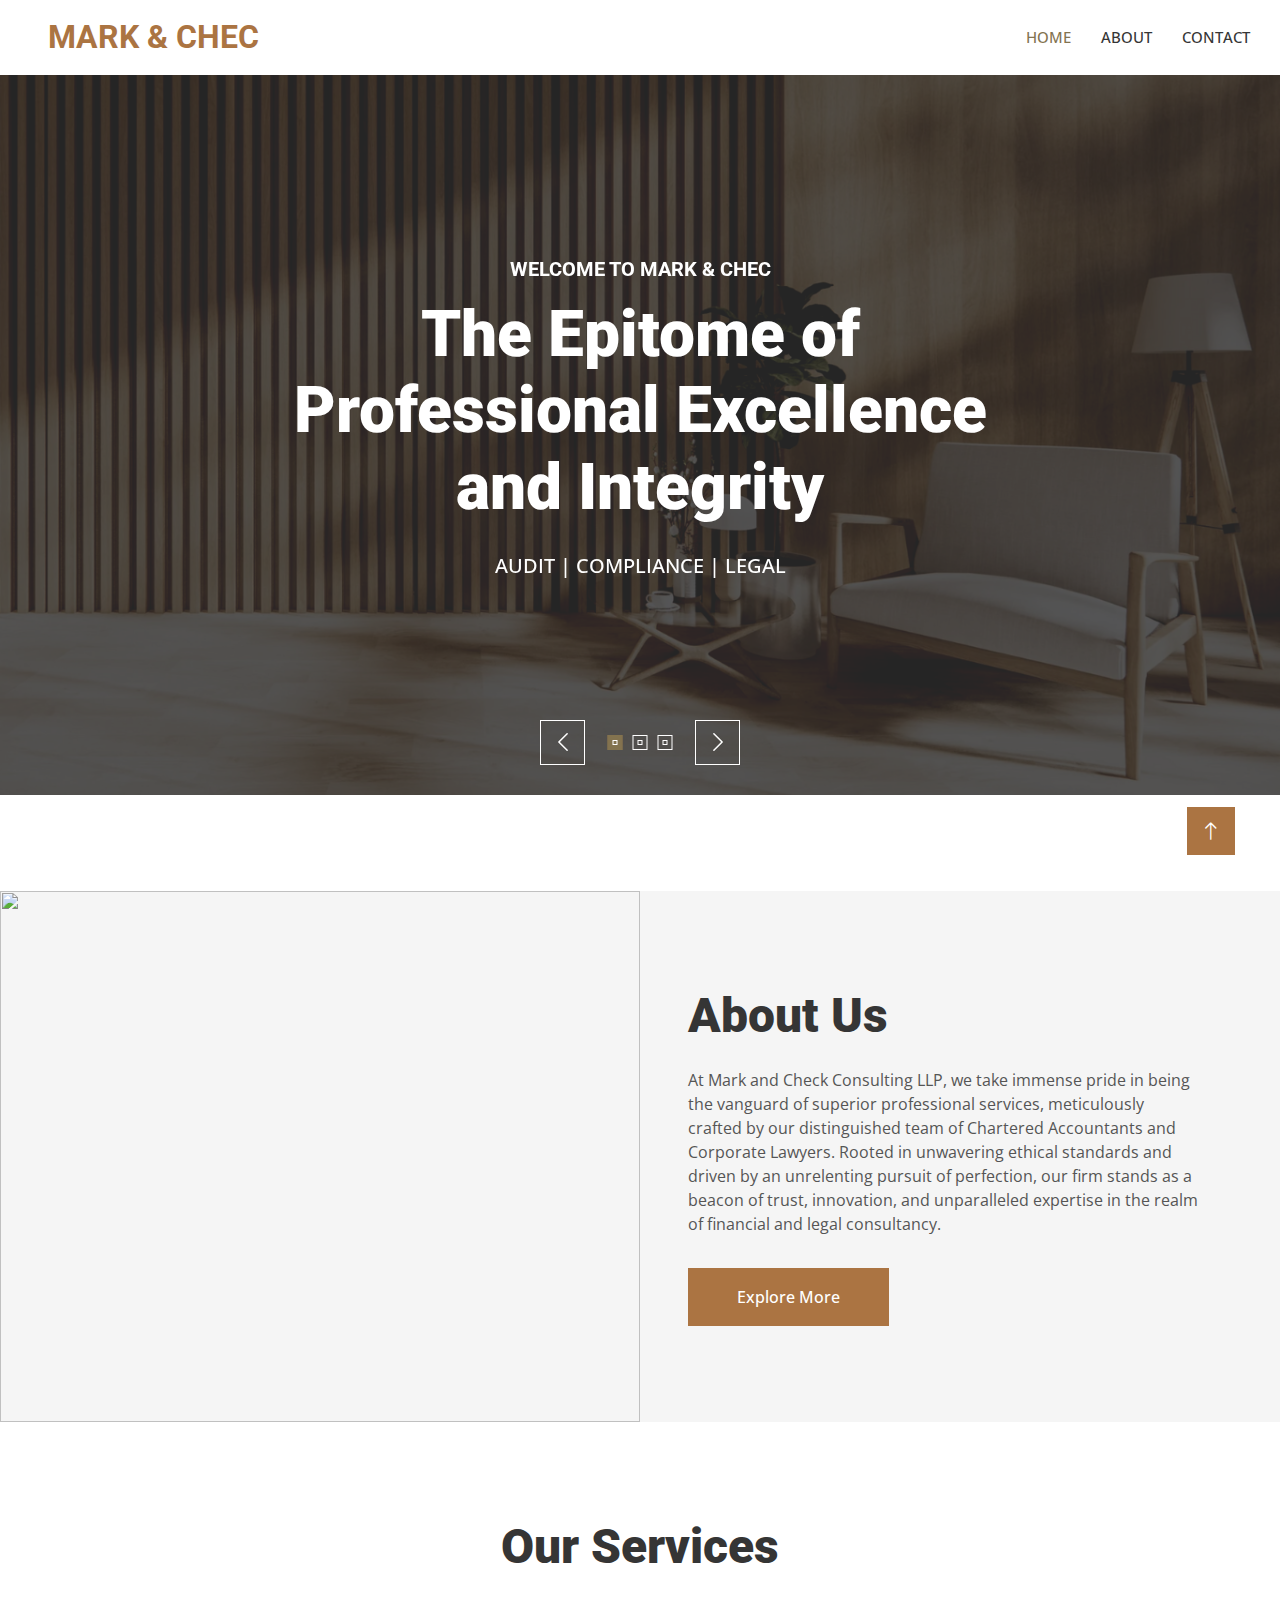
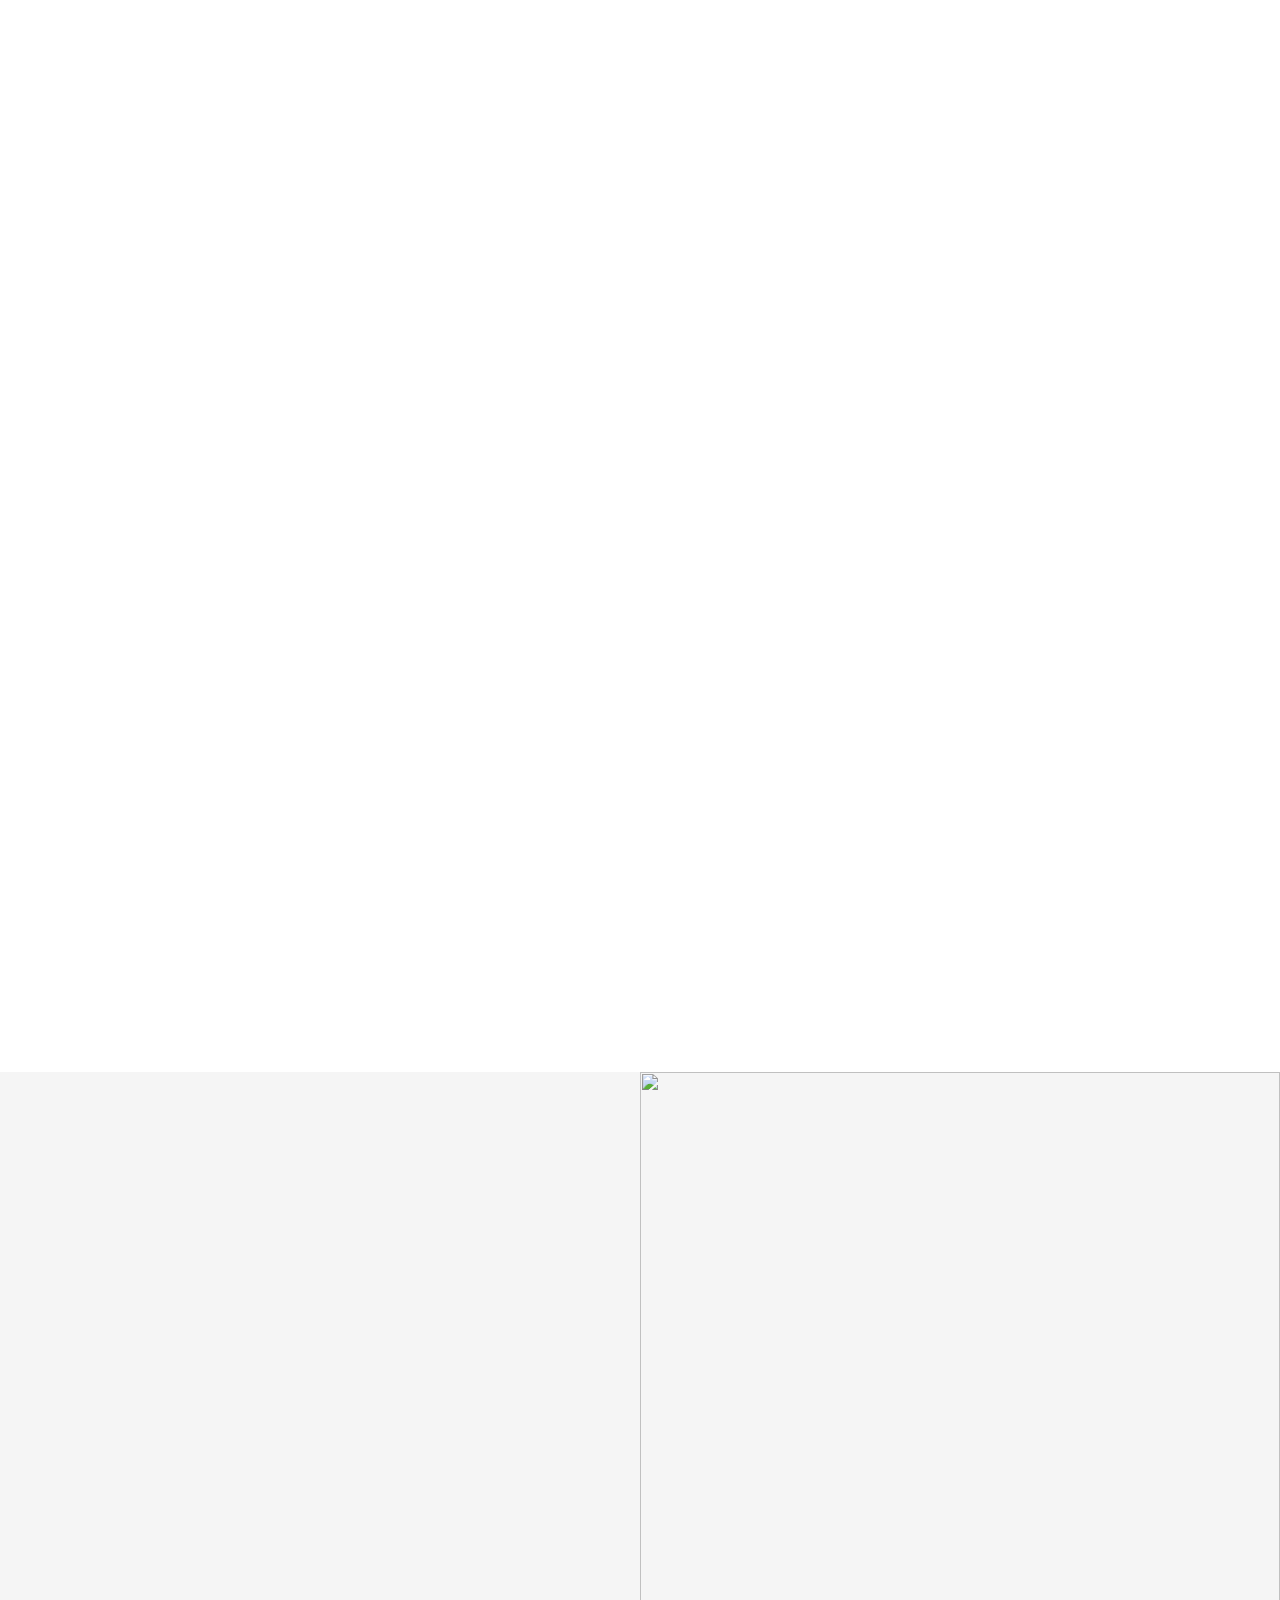
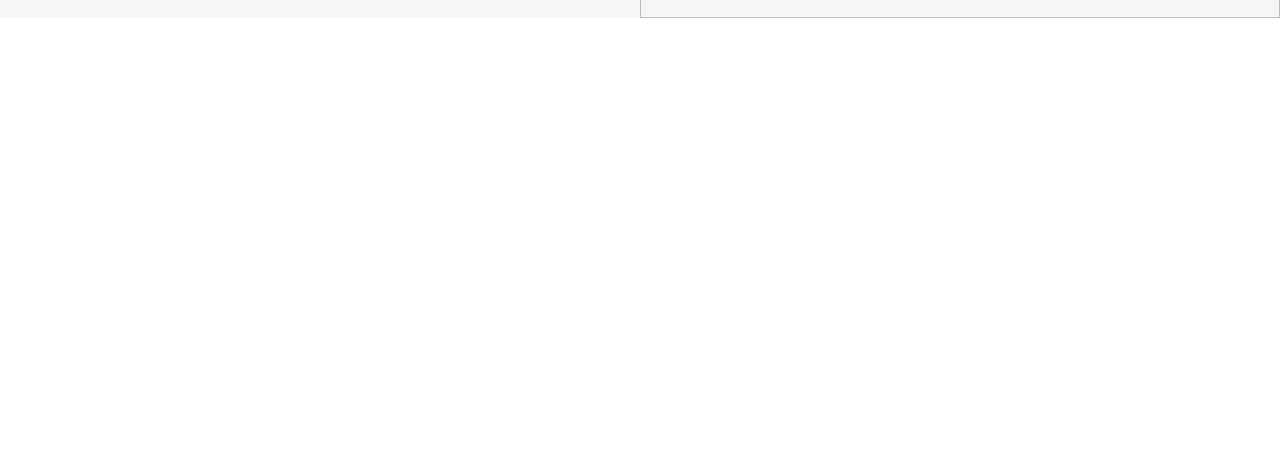
==== index.html @ 830c6907 "first commit" ====
<!DOCTYPE html>
<html lang="en">

<head>
    <meta charset="utf-8">
    <title>MARK & CHEC</title>
    <meta content="width=device-width, initial-scale=1.0" name="viewport">
    <meta content="" name="keywords">
    <meta content="" name="description">

    <!-- Favicon -->
    <link href="img/favicon.ico" rel="icon">

    <!-- Google Web Fonts -->
    <link rel="preconnect" href="https://fonts.googleapis.com">
    <link rel="preconnect" href="https://fonts.gstatic.com" crossorigin>
    <link href="https://fonts.googleapis.com/css2?family=Open+Sans:wght@400;500&family=Roboto:wght@500;700;900&display=swap" rel="stylesheet"> 

    <!-- Icon Font Stylesheet -->
    <link href="https://cdnjs.cloudflare.com/ajax/libs/font-awesome/5.10.0/css/all.min.css" rel="stylesheet">
    <link href="https://cdn.jsdelivr.net/npm/bootstrap-icons@1.4.1/font/bootstrap-icons.css" rel="stylesheet">

    <!-- Libraries Stylesheet -->
    <link href="lib/animate/animate.min.css" rel="stylesheet">
    <link href="lib/owlcarousel/assets/owl.carousel.min.css" rel="stylesheet">
    <link href="lib/lightbox/css/lightbox.min.css" rel="stylesheet">

    <!-- Customized Bootstrap Stylesheet -->
    <link href="css/bootstrap.min.css" rel="stylesheet">

    <!-- Template Stylesheet -->
    <link href="css/style.css" rel="stylesheet">
</head>

<body>
    <!-- Spinner Start -->
    <div id="spinner" class="show bg-white position-fixed translate-middle w-100 vh-100 top-50 start-50 d-flex align-items-center justify-content-center">
        <div class="spinner-grow text-primary" style="width: 3rem; height: 3rem;" role="status">
            <span class="sr-only">Loading...</span>
        </div>
    </div>
    <!-- Spinner End -->


    <!-- Topbar Start -->
    <!-- <div class="container-fluid bg-light p-0">
        <div class="row gx-0 d-none d-lg-flex">
            <div class="col-lg-7 px-5 text-start">
                <div class="h-100 d-inline-flex align-items-center py-3 me-4">
                    <small class="fa fa-map-marker-alt text-primary me-2"></small>
                    <small>123 Street, New York, USA</small>
                </div>
                <div class="h-100 d-inline-flex align-items-center py-3">
                    <small class="far fa-clock text-primary me-2"></small>
                    <small>Mon - Fri : 09.00 AM - 09.00 PM</small>
                </div>
            </div>
            <div class="col-lg-5 px-5 text-end">
                <div class="h-100 d-inline-flex align-items-center py-3 me-4">
                    <small class="fa fa-phone-alt text-primary me-2"></small>
                    <small>+012 345 6789</small>
                </div>
                <div class="h-100 d-inline-flex align-items-center">
                    <a class="btn btn-sm-square bg-white text-primary me-1" href=""><i class="fab fa-facebook-f"></i></a>
                    <a class="btn btn-sm-square bg-white text-primary me-1" href=""><i class="fab fa-twitter"></i></a>
                    <a class="btn btn-sm-square bg-white text-primary me-1" href=""><i class="fab fa-linkedin-in"></i></a>
                    <a class="btn btn-sm-square bg-white text-primary me-0" href=""><i class="fab fa-instagram"></i></a>
                </div>
            </div>
        </div>
    </div> -->
    <!-- Topbar End -->


    <!-- Navbar Start -->
    <nav class="navbar navbar-expand-lg bg-white navbar-light sticky-top p-0">
        <a href="index.html" class="navbar-brand d-flex align-items-center px-4 px-lg-5">
            <h2 class="m-0 text-primary">MARK & CHEC</h2>
        </a>
        <button type="button" class="navbar-toggler me-4" data-bs-toggle="collapse" data-bs-target="#navbarCollapse">
            <span class="navbar-toggler-icon"></span>
        </button>
        <div class="collapse navbar-collapse" id="navbarCollapse">
            <div class="navbar-nav ms-auto p-4 p-lg-0">
                <a href="index.html" class="nav-item nav-link active">Home</a>
                <a href="#about" class="nav-item nav-link">About</a>
                <!-- <a href="service.html" class="nav-item nav-link">Service</a> -->
                <!-- <a href="project.html" class="nav-item nav-link">Project</a> -->
                <!-- <div class="nav-item dropdown">
                    <a href="#" class="nav-link dropdown-toggle" data-bs-toggle="dropdown">Services</a>
                    <div class="dropdown-menu fade-up m-0">
                        <a href="feature.html" class="dropdown-item">Business Strategy Consulting </a>
                        <a href="quote.html" class="dropdown-item">Company Registration and Formation</a>
                        <a href="team.html" class="dropdown-item">Our Team</a>
                        <a href="testimonial.html" class="dropdown-item">Testimonial</a>
                        <a href="404.html" class="dropdown-item">404 Page</a>
                    </div>
                </div> -->
                <a href="#contact" class="nav-item nav-link">Contact</a>
            </div>
            <!-- <a href="" class="btn btn-primary py-4 px-lg-5 d-none d-lg-block">Get A Quote<i class="fa fa-arrow-right ms-3"></i></a> -->
        </div>
    </nav>
    <!-- Navbar End -->


    <!-- Carousel Start -->
    <div class="container-fluid p-0 pb-5">
        <div class="owl-carousel header-carousel position-relative">
            <div class="owl-carousel-item position-relative">
                <img class="img-fluid" src="img/carousel-1.jpg" alt="">
                <div class="position-absolute top-0 start-0 w-100 h-100 d-flex align-items-center" style="background: rgba(53, 53, 53, .7);">
                    <div class="container">
                        <div class="row justify-content-center">
                            <div class="col-12 col-lg-8 text-center">
                                <h5 class="text-white text-uppercase mb-3 animated slideInDown">Welcome To MARK & CHEC</h5>
                                <h1 class="display-3 text-white animated slideInDown mb-4">The Epitome of Professional Excellence and Integrity</h1>
                                <p class="fs-5 fw-medium text-white mb-4 pb-2">AUDIT | COMPLIANCE | LEGAL</p>
                                <!-- <a href="" class="btn btn-primary py-md-3 px-md-5 me-3 animated slideInLeft">Read More</a> -->
                                <!-- <a href="" class="btn btn-light py-md-3 px-md-5 animated slideInRight">Free Quote</a> -->
                            </div>
                        </div>
                    </div>
                </div>
            </div>
            <div class="owl-carousel-item position-relative">
                <img class="img-fluid" src="img/carousel-2.jpg" alt="">
                <div class="position-absolute top-0 start-0 w-100 h-100 d-flex align-items-center" style="background: rgba(53, 53, 53, .7);">
                    <div class="container">
                        <div class="row justify-content-center">
                            <div class="col-12 col-lg-8 text-center">
                                <h5 class="text-white text-uppercase mb-3 animated slideInDown">Welcome To MARK & CHEC</h5>
                                <h1 class="display-3 text-white animated slideInDown mb-4">Crafting the Blueprint for Your Business Success!</h1>
                                <p class="fs-5 fw-medium text-white mb-4 pb-2">AUDIT | COMPLIANCE | LEGAL</p>
                                <!-- <a href="" class="btn btn-primary py-md-3 px-md-5 me-3 animated slideInLeft">Read More</a> -->
                                <!-- <a href="" class="btn btn-light py-md-3 px-md-5 animated slideInRight">Free Quote</a> -->
                            </div>
                        </div>
                    </div>
                </div>
            </div>
            <div class="owl-carousel-item position-relative">
                <img class="img-fluid" src="img/carousel-3.jpg" alt="">
                <div class="position-absolute top-0 start-0 w-100 h-100 d-flex align-items-center" style="background: rgba(53, 53, 53, .7);">
                    <div class="container">
                        <div class="row justify-content-center">
                            <div class="col-12 col-lg-8 text-center">
                                <h5 class="text-white text-uppercase mb-3 animated slideInDown">Welcome To MARK & CHEC</h5>
                                <h1 class="display-3 text-white animated slideInDown mb-4">Reshaping Corporations for a Resilient Future</h1>
                                <p class="fs-5 fw-medium text-white mb-4 pb-2">AUDIT | COMPLIANCE | LEGAL</p>
                                <!-- <a href="" class="btn btn-primary py-md-3 px-md-5 me-3 animated slideInLeft">Read More</a> -->
                                <!-- <a href="" class="btn btn-light py-md-3 px-md-5 animated slideInRight">Free Quote</a> -->
                            </div>
                        </div>
                    </div>
                </div>
            </div>
        </div>
    </div>
    <!-- Carousel End -->


    <!-- Feature Start -->
    <!-- <div class="container-xxl py-5">
        <div class="container">
            <div class="row g-5">
                <div class="col-md-6 col-lg-3 wow fadeIn" data-wow-delay="0.1s">
                    <div class="d-flex align-items-center justify-content-between mb-2">
                        <div class="d-flex align-items-center justify-content-center bg-light" style="width: 60px; height: 60px;">
                            <i class="fa fa-user-check fa-2x text-primary"></i>
                        </div>
                        <h1 class="display-1 text-light mb-0">01</h1>
                    </div>
                    <h5>Creative Designers</h5>
                </div>
                <div class="col-md-6 col-lg-3 wow fadeIn" data-wow-delay="0.3s">
                    <div class="d-flex align-items-center justify-content-between mb-2">
                        <div class="d-flex align-items-center justify-content-center bg-light" style="width: 60px; height: 60px;">
                            <i class="fa fa-check fa-2x text-primary"></i>
                        </div>
                        <h1 class="display-1 text-light mb-0">02</h1>
                    </div>
                    <h5>Quality Products</h5>
                </div>
                <div class="col-md-6 col-lg-3 wow fadeIn" data-wow-delay="0.5s">
                    <div class="d-flex align-items-center justify-content-between mb-2">
                        <div class="d-flex align-items-center justify-content-center bg-light" style="width: 60px; height: 60px;">
                            <i class="fa fa-drafting-compass fa-2x text-primary"></i>
                        </div>
                        <h1 class="display-1 text-light mb-0">03</h1>
                    </div>
                    <h5>Free Consultation</h5>
                </div>
                <div class="col-md-6 col-lg-3 wow fadeIn" data-wow-delay="0.7s">
                    <div class="d-flex align-items-center justify-content-between mb-2">
                        <div class="d-flex align-items-center justify-content-center bg-light" style="width: 60px; height: 60px;">
                            <i class="fa fa-headphones fa-2x text-primary"></i>
                        </div>
                        <h1 class="display-1 text-light mb-0">04</h1>
                    </div>
                    <h5>Customer Support</h5>
                </div>
            </div>
        </div>
    </div> -->
    <!-- Feature Start -->



    <!-- About Start -->
    <div class="container-fluid bg-light overflow-hidden my-5 px-lg-0" id="about">
        <div class="container about px-lg-0" >
            <div class="row g-0 mx-lg-0">
                <div class="col-lg-6 ps-lg-0" style="min-height: 400px;">
                    <div class="position-relative h-100">
                        <img class="position-absolute img-fluid w-100 h-100" src="img/about.jpg" style="object-fit: cover;" alt="">
                    </div>
                </div>
                <!-- <div class="col-lg-6 about-text py-5 wow fadeIn" data-wow-delay="0.5s">
                    <div class="p-lg-5 pe-lg-0">
                        <div class="section-title text-start">
                            <h1 class="display-5 mb-4">About Us</h1>
                        </div>
                        <p class="mb-4 pb-2"> 

                            At Mark and Check Consulting LLP, we take immense pride in being the vanguard of superior professional services, meticulously crafted by our distinguished team of Chartered Accountants and Corporate Lawyers. Rooted in unwavering ethical standards and driven by an unrelenting pursuit of perfection, our firm stands as a beacon of trust, innovation, and unparalleled expertise in the realm of financial and legal consultancy.  
                            
                            Our reputation is built upon the pillars of diligence, precision, and an acute understanding of the intricate and evolving needs of our esteemed clientele. At Mark and Check, we seamlessly marry time-honored principles with cutting-edge innovation, ensuring that each client benefits from bespoke solutions, meticulously designed to foster growth and success.  
                            
                            The strength of our firm lies in the collective brilliance of our elite professionals – seasoned Chartered Accountants and astute Corporate Lawyers – whose vast reservoirs of knowledge and refined skillsets empower us to transcend ordinary service delivery. This synergy of experience and specialization enables us to furnish comprehensive, forward-thinking solutions across diverse industries and sectors.  
                            
                            Our unwavering commitment to excellence is reflected in our steadfast focus on client satisfaction, ensuring that every interaction is underpinned by reliability, efficiency, and a strategic approach to problem-solving. At Mark and Check, we do not merely address challenges – we anticipate them, crafting proactive solutions that position our clients at the forefront of their respective fields.  
                            
                            Entrust your enterprise to Mark and Check Consulting LLP – where integrity converges with expertise, and where your business is destined not just to succeed, but to flourish in the dynamic and competitive landscape of today’s global economy.</p>
                        <div class="row g-4 mb-4 pb-2">
                            <div class="col-sm-6 wow fadeIn" data-wow-delay="0.1s">
                                <div class="d-flex align-items-center">
                                    <div class="d-flex flex-shrink-0 align-items-center justify-content-center bg-white" style="width: 60px; height: 60px;">
                                        <i class="fa fa-users fa-2x text-primary"></i>
                                    </div>
                                    <div class="ms-3">
                                        <h2 class="text-primary mb-1" data-toggle="counter-up">1234</h2>
                                        <p class="fw-medium mb-0">Happy Clients</p>
                                    </div>
                                </div>
                            </div>
                            <div class="col-sm-6 wow fadeIn" data-wow-delay="0.3s">
                                <div class="d-flex align-items-center">
                                    <div class="d-flex flex-shrink-0 align-items-center justify-content-center bg-white" style="width: 60px; height: 60px;">
                                        <i class="fa fa-check fa-2x text-primary"></i>
                                    </div>
                                    <div class="ms-3">
                                        <h2 class="text-primary mb-1" data-toggle="counter-up">1234</h2>
                                        <p class="fw-medium mb-0">Projects Done</p>
                                    </div>
                                </div>
                            </div>
                        </div>
                        <a href="" class="btn btn-primary py-3 px-5">Explore More</a>
                    </div>
                </div> -->
                <div class="col-lg-6 about-text py-5 wow fadeIn" data-wow-delay="0.5s">
                    <div class="p-lg-5 pe-lg-0">
                        <div class="section-title text-start">
                            <h1 class="display-5 mb-4">About Us</h1>
                        </div>
                        <p class="mb-4 pb-2" id="intro-text"> 
                            At Mark and Check Consulting LLP, we take immense pride in being the vanguard of superior professional services, meticulously crafted by our distinguished team of Chartered Accountants and Corporate Lawyers. Rooted in unwavering ethical standards and driven by an unrelenting pursuit of perfection, our firm stands as a beacon of trust, innovation, and unparalleled expertise in the realm of financial and legal consultancy.  
                        </p>
                        
                        <!-- Hidden Additional Content -->
                        <div id="full-text" style="display:none;">
                            <p class="mb-4 pb-2"> 
                                Our reputation is built upon the pillars of diligence, precision, and an acute understanding of the intricate and evolving needs of our esteemed clientele. At Mark and Check, we seamlessly marry time-honored principles with cutting-edge innovation, ensuring that each client benefits from bespoke solutions, meticulously designed to foster growth and success.  
                            </p>
                            <p class="mb-4 pb-2"> 
                                The strength of our firm lies in the collective brilliance of our elite professionals – seasoned Chartered Accountants and astute Corporate Lawyers – whose vast reservoirs of knowledge and refined skillsets empower us to transcend ordinary service delivery. This synergy of experience and specialization enables us to furnish comprehensive, forward-thinking solutions across diverse industries and sectors.  
                            </p>
                            <p class="mb-4 pb-2"> 
                                Our unwavering commitment to excellence is reflected in our steadfast focus on client satisfaction, ensuring that every interaction is underpinned by reliability, efficiency, and a strategic approach to problem-solving. At Mark and Check, we do not merely address challenges – we anticipate them, crafting proactive solutions that position our clients at the forefront of their respective fields.  
                            </p>
                            <p class="mb-4 pb-2" id="lastparaabout"> 
                                Entrust your enterprise to Mark and Check Consulting LLP – where integrity converges with expertise, and where your business is destined not just to succeed, but to flourish in the dynamic and competitive landscape of today’s global economy.
                            </p>
                        </div>
                        
                        <!-- Explore More Button -->
                        <a href="javascript:void(0);" onclick="toggleText()" class="btn btn-primary py-3 px-5">Explore More</a>
                    </div>
                </div>
                
            </div>
        </div>
    </div>
    <!-- About End -->

    <!-- Service Start -->
    <div class="container-xxl py-5" >
        <div class="container">
            <div class="section-title text-center">
                <h1 class="display-5 mb-5">Our Services</h1>
            </div>
            <div class="row g-4">
                <div class="col-md-6 col-lg-4 wow fadeInUp" data-wow-delay="0.1s">
                    <div class="service-item">
                        <div class="overflow-hidden">
                            <img class="img-fluid" src="img/service-1.jpg" alt="">
                        </div>
                        <div class="p-4 text-center border border-5 border-light border-top-0">
                            <h4 class="mb-3">Business Strategy & Planning</h4>
                             <p>We help shape your business growth with strategy consulting, risk management, corporate restructuring, and funding preparation.</p>
                            <a class="fw-medium" href="">Read More<i class="fa fa-arrow-right ms-2"></i></a>
                        </div>
                    </div>
                </div>
                <div class="col-md-6 col-lg-4 wow fadeInUp" data-wow-delay="0.3s">
                    <div class="service-item">
                        <div class="overflow-hidden">
                            <img class="img-fluid" src="img/service-2.jpg" alt="">
                        </div>
                        <div class="p-4 text-center border border-5 border-light border-top-0">
                            <h4 class="mb-3">Company Formation & Registration</h4>
                            <p>We guide you through company formation, tax registrations (GST, PAN, TAN), and obtaining necessary licenses and permits.</p>
                            <a class="fw-medium" href="">Read More<i class="fa fa-arrow-right ms-2"></i></a>
                        </div>
                    </div>
                </div>
                <div class="col-md-6 col-lg-4 wow fadeInUp" data-wow-delay="0.5s">
                    <div class="service-item">
                        <div class="overflow-hidden">
                            <img class="img-fluid" src="img/service-3.jpg" alt="">
                        </div>
                        <div class="p-4 text-center border border-5 border-light border-top-0">
                            <h4 class="mb-3">Corporate Compliance & Legal Services</h4>
                             <p>We ensure your business stays compliant with legal documentation, annual filings, secretarial services, and company dissolution.</p>
                            <a class="fw-medium" href="">Read More<i class="fa fa-arrow-right ms-2"></i></a>
                        </div>
                    </div>
                </div>
                <div class="col-md-6 col-lg-4 wow fadeInUp" data-wow-delay="0.1s">
                    <div class="service-item">
                        <div class="overflow-hidden">
                            <img class="img-fluid" src="img/service-4.png" alt="">
                        </div>
                        <div class="p-4 text-center border border-5 border-light border-top-0">
                            <h4 class="mb-3">Financial Management & Advisory</h4>
                             <p>Our services include accounting, bookkeeping, payroll management, and financial planning.</p>
                            <a class="fw-medium" href="">Read More<i class="fa fa-arrow-right ms-2"></i></a>
                        </div>
                    </div>
                </div>
                <div class="col-md-6 col-lg-4 wow fadeInUp" data-wow-delay="0.3s">
                    <div class="service-item">
                        <div class="overflow-hidden">
                            <img class="img-fluid" src="img/service-5.jpg" alt="">
                        </div>
                        <div class="p-4 text-center border border-5 border-light border-top-0">
                            <h4 class="mb-3">Tax & Financial Services</h4>
                            <p>We handle tax registrations, payroll management, and financial planning to optimize your business’s financial operations.</p>
                            <a class="fw-medium" href="">Read More<i class="fa fa-arrow-right ms-2"></i></a>
                        </div>
                    </div>
                </div>
                <div class="col-md-6 col-lg-4 wow fadeInUp" data-wow-delay="0.5s">
                    <div class="service-item">
                        <div class="overflow-hidden">
                            <img class="img-fluid" src="img/service-6.jpg" alt="">
                        </div>
                        <div class="p-4 text-center border border-5 border-light border-top-0">
                            <h4 class="mb-3">Business Support Services</h4>
                             <p>We assist with bank account openings, Import/Export Code (IEC) registration, and other essential business support needs.</p>
                            <a class="fw-medium" href="">Read More<i class="fa fa-arrow-right ms-2"></i></a>
                        </div>
                    </div>
                </div>
            </div>
        </div>
    </div>
    <!-- Service End -->


    <!-- Feature Start -->
    <div class="container-fluid bg-light overflow-hidden my-5 px-lg-0">
        <div class="container feature px-lg-0">
            <div class="row g-0 mx-lg-0">
                <div class="col-lg-6 feature-text py-5 wow fadeIn" data-wow-delay="0.5s">
                    <div class="p-lg-5 ps-lg-0">
                        <div class="section-title text-start">
                            <h1 class="display-5 mb-4">Why Choose Us</h1>
                        </div>
                        <p class="mb-4 pb-2">Choose Mark and Check Consulting for expert, customized solutions in business strategy, legal compliance, and financial management. Our experienced team ensures integrity, innovation, and client satisfaction in every service we provide.</p>
                        <div class="row g-4">
                            <div class="col-6">
                                <div class="d-flex align-items-center">
                                    <div class="d-flex flex-shrink-0 align-items-center justify-content-center bg-white" style="width: 60px; height: 60px;">
                                        <i class="fa fa-check fa-2x text-primary"></i>
                                    </div>
                                    <div class="ms-4">
                                        <p class="mb-2">Quality</p>
                                        <h5 class="mb-0">Services</h5>
                                    </div>
                                </div>
                            </div>
                            <div class="col-6">
                                <div class="d-flex align-items-center">
                                    <div class="d-flex flex-shrink-0 align-items-center justify-content-center bg-white" style="width: 60px; height: 60px;">
                                        <i class="fa fa-user-check fa-2x text-primary"></i>
                                    </div>
                                    <div class="ms-4">
                                        <p class="mb-2">Expert</p>
                                        <h5 class="mb-0">Professionals</h5>
                                    </div>
                                </div>
                            </div>
                            <div class="col-6">
                                <div class="d-flex align-items-center">
                                    <div class="d-flex flex-shrink-0 align-items-center justify-content-center bg-white" style="width: 60px; height: 60px;">
                                        <i class="fa fa-drafting-compass fa-2x text-primary"></i>
                                    </div>
                                    <div class="ms-4">
                                        <p class="mb-2">Tailored</p>
                                        <h5 class="mb-0">Solutions</h5>
                                    </div>
                                </div>
                            </div>
                            <div class="col-6">
                                <div class="d-flex align-items-center">
                                    <div class="d-flex flex-shrink-0 align-items-center justify-content-center bg-white" style="width: 60px; height: 60px;">
                                        <i class="fa fa-headphones fa-2x text-primary"></i>
                                    </div>
                                    <div class="ms-4">
                                        <p class="mb-2">Customer</p>
                                        <h5 class="mb-0">Support</h5>
                                    </div>
                                </div>
                            </div>
                        </div>
                    </div>
                </div>
                <div class="col-lg-6 pe-lg-0" style="min-height: 400px;">
                    <div class="position-relative h-100">
                        <img class="position-absolute img-fluid w-100 h-100" src="img/feature.jpg" style="object-fit: cover;" alt="">
                    </div>
                </div>
            </div>
        </div>
    </div>
    <!-- Feature End -->


    <!-- Projects Start -->
    <!-- <div class="container-xxl py-5">
        <div class="container">
            <div class="section-title text-center">
                <h1 class="display-5 mb-5">Our Projects</h1>
            </div>
            <div class="row mt-n2 wow fadeInUp" data-wow-delay="0.3s">
                <div class="col-12 text-center">
                    <ul class="list-inline mb-5" id="portfolio-flters">
                        <li class="mx-2 active" data-filter="*">All</li>
                        <li class="mx-2" data-filter=".first">General Carpentry</li>
                        <li class="mx-2" data-filter=".second">Custom Carpentry</li>
                    </ul>
                </div>
            </div>
            <div class="row g-4 portfolio-container">
                <div class="col-lg-4 col-md-6 portfolio-item first wow fadeInUp" data-wow-delay="0.1s">
                    <div class="rounded overflow-hidden">
                        <div class="position-relative overflow-hidden">
                            <img class="img-fluid w-100" src="img/portfolio-1.jpg" alt="">
                            <div class="portfolio-overlay">
                                <a class="btn btn-square btn-outline-light mx-1" href="img/portfolio-1.jpg" data-lightbox="portfolio"><i class="fa fa-eye"></i></a>
                                <a class="btn btn-square btn-outline-light mx-1" href=""><i class="fa fa-link"></i></a>
                            </div>
                        </div>
                        <div class="border border-5 border-light border-top-0 p-4">
                            <p class="text-primary fw-medium mb-2">General Carpentry</p>
                            <h5 class="lh-base mb-0">Wooden Furniture Manufacturing And Remodeling</a>
                        </div>
                    </div>
                </div>
                <div class="col-lg-4 col-md-6 portfolio-item second wow fadeInUp" data-wow-delay="0.3s">
                    <div class="rounded overflow-hidden">
                        <div class="position-relative overflow-hidden">
                            <img class="img-fluid w-100" src="img/portfolio-2.jpg" alt="">
                            <div class="portfolio-overlay">
                                <a class="btn btn-square btn-outline-light mx-1" href="img/portfolio-2.jpg" data-lightbox="portfolio"><i class="fa fa-eye"></i></a>
                                <a class="btn btn-square btn-outline-light mx-1" href=""><i class="fa fa-link"></i></a>
                            </div>
                        </div>
                        <div class="border border-5 border-light border-top-0 p-4">
                            <p class="text-primary fw-medium mb-2">Custom Carpentry</p>
                            <h5 class="lh-base mb-0">Wooden Furniture Manufacturing And Remodeling</a>
                        </div>
                    </div>
                </div>
                <div class="col-lg-4 col-md-6 portfolio-item first wow fadeInUp" data-wow-delay="0.5s">
                    <div class="rounded overflow-hidden">
                        <div class="position-relative overflow-hidden">
                            <img class="img-fluid w-100" src="img/portfolio-3.jpg" alt="">
                            <div class="portfolio-overlay">
                                <a class="btn btn-square btn-outline-light mx-1" href="img/portfolio-3.jpg" data-lightbox="portfolio"><i class="fa fa-eye"></i></a>
                                <a class="btn btn-square btn-outline-light mx-1" href=""><i class="fa fa-link"></i></a>
                            </div>
                        </div>
                        <div class="border border-5 border-light border-top-0 p-4">
                            <p class="text-primary fw-medium mb-2">General Carpentry</p>
                            <h5 class="lh-base mb-0">Wooden Furniture Manufacturing And Remodeling</a>
                        </div>
                    </div>
                </div>
                <div class="col-lg-4 col-md-6 portfolio-item second wow fadeInUp" data-wow-delay="0.1s">
                    <div class="rounded overflow-hidden">
                        <div class="position-relative overflow-hidden">
                            <img class="img-fluid w-100" src="img/portfolio-4.jpg" alt="">
                            <div class="portfolio-overlay">
                                <a class="btn btn-square btn-outline-light mx-1" href="img/portfolio-4.jpg" data-lightbox="portfolio"><i class="fa fa-eye"></i></a>
                                <a class="btn btn-square btn-outline-light mx-1" href=""><i class="fa fa-link"></i></a>
                            </div>
                        </div>
                        <div class="border border-5 border-light border-top-0 p-4">
                            <p class="text-primary fw-medium mb-2">Custom Carpentry</p>
                            <h5 class="lh-base mb-0">Wooden Furniture Manufacturing And Remodeling</a>
                        </div>
                    </div>
                </div>
                <div class="col-lg-4 col-md-6 portfolio-item first wow fadeInUp" data-wow-delay="0.3s">
                    <div class="rounded overflow-hidden">
                        <div class="position-relative overflow-hidden">
                            <img class="img-fluid w-100" src="img/portfolio-5.jpg" alt="">
                            <div class="portfolio-overlay">
                                <a class="btn btn-square btn-outline-light mx-1" href="img/portfolio-5.jpg" data-lightbox="portfolio"><i class="fa fa-eye"></i></a>
                                <a class="btn btn-square btn-outline-light mx-1" href=""><i class="fa fa-link"></i></a>
                            </div>
                        </div>
                        <div class="border border-5 border-light border-top-0 p-4">
                            <p class="text-primary fw-medium mb-2">General Carpentry</p>
                            <h5 class="lh-base mb-0">Wooden Furniture Manufacturing And Remodeling</a>
                        </div>
                    </div>
                </div>
                <div class="col-lg-4 col-md-6 portfolio-item second wow fadeInUp" data-wow-delay="0.5s">
                    <div class="rounded overflow-hidden">
                        <div class="position-relative overflow-hidden">
                            <img class="img-fluid w-100" src="img/portfolio-6.jpg" alt="">
                            <div class="portfolio-overlay">
                                <a class="btn btn-square btn-outline-light mx-1" href="img/portfolio-6.jpg" data-lightbox="portfolio"><i class="fa fa-eye"></i></a>
                                <a class="btn btn-square btn-outline-light mx-1" href=""><i class="fa fa-link"></i></a>
                            </div>
                        </div>
                        <div class="border border-5 border-light border-top-0 p-4">
                            <p class="text-primary fw-medium mb-2">Custom Carpentry</p>
                            <h5 class="lh-base mb-0">Wooden Furniture Manufacturing And Remodeling</a>
                        </div>
                    </div>
                </div>
            </div>
        </div>
    </div> -->
    <!-- Projects End -->


    <!-- Quote Start -->
    <!-- <div class="container-fluid bg-light overflow-hidden my-5 px-lg-0">
        <div class="container quote px-lg-0">
            <div class="row g-0 mx-lg-0">
                <div class="col-lg-6 ps-lg-0" style="min-height: 400px;">
                    <div class="position-relative h-100">
                        <img class="position-absolute img-fluid w-100 h-100" src="img/quote.jpg" style="object-fit: cover;" alt="">
                    </div>
                </div>
                <div class="col-lg-6 quote-text py-5 wow fadeIn" data-wow-delay="0.5s">
                    <div class="p-lg-5 pe-lg-0">
                        <div class="section-title text-start">
                            <h1 class="display-5 mb-4">Free Quote</h1>
                        </div>
                        <p class="mb-4 pb-2">Tempor erat elitr rebum at clita. Diam dolor diam ipsum sit. Aliqu diam amet diam et eos. Clita erat ipsum et lorem et sit, sed stet lorem sit clita duo justo erat amet</p>
                        <form>
                            <div class="row g-3">
                                <div class="col-12 col-sm-6">
                                    <input type="text" class="form-control border-0" placeholder="Your Name" style="height: 55px;">
                                </div>
                                <div class="col-12 col-sm-6">
                                    <input type="email" class="form-control border-0" placeholder="Your Email" style="height: 55px;">
                                </div>
                                <div class="col-12 col-sm-6">
                                    <input type="text" class="form-control border-0" placeholder="Your Mobile" style="height: 55px;">
                                </div>
                                <div class="col-12 col-sm-6">
                                    <select class="form-select border-0" style="height: 55px;">
                                        <option selected>Select A Service</option>
                                        <option value="1">Service 1</option>
                                        <option value="2">Service 2</option>
                                        <option value="3">Service 3</option>
                                    </select>
                                </div>
                                <div class="col-12">
                                    <textarea class="form-control border-0" placeholder="Special Note"></textarea>
                                </div>
                                <div class="col-12">
                                    <button class="btn btn-primary w-100 py-3" type="submit">Submit</button>
                                </div>
                            </div>
                        </form>
                    </div>
                </div>
            </div>
        </div>
    </div> -->
    <!-- Quote End -->


    <!-- Team Start -->
    <!-- <div class="container-xxl py-5">
        <div class="container">
            <div class="section-title text-center">
                <h1 class="display-5 mb-5">Team Members</h1>
            </div>
            <div class="row g-4">
                <div class="col-lg-3 col-md-6 wow fadeInUp" data-wow-delay="0.1s">
                    <div class="team-item">
                        <div class="overflow-hidden position-relative">
                            <img class="img-fluid" src="img/team-1.jpg" alt="">
                            <div class="team-social">
                                <a class="btn btn-square" href=""><i class="fab fa-facebook-f"></i></a>
                                <a class="btn btn-square" href=""><i class="fab fa-twitter"></i></a>
                                <a class="btn btn-square" href=""><i class="fab fa-instagram"></i></a>
                            </div>
                        </div>
                        <div class="text-center border border-5 border-light border-top-0 p-4">
                            <h5 class="mb-0">Full Name</h5>
                            <small>Designation</small>
                        </div>
                    </div>
                </div>
                <div class="col-lg-3 col-md-6 wow fadeInUp" data-wow-delay="0.3s">
                    <div class="team-item">
                        <div class="overflow-hidden position-relative">
                            <img class="img-fluid" src="img/team-2.jpg" alt="">
                            <div class="team-social">
                                <a class="btn btn-square" href=""><i class="fab fa-facebook-f"></i></a>
                                <a class="btn btn-square" href=""><i class="fab fa-twitter"></i></a>
                                <a class="btn btn-square" href=""><i class="fab fa-instagram"></i></a>
                            </div>
                        </div>
                        <div class="text-center border border-5 border-light border-top-0 p-4">
                            <h5 class="mb-0">Full Name</h5>
                            <small>Designation</small>
                        </div>
                    </div>
                </div>
                <div class="col-lg-3 col-md-6 wow fadeInUp" data-wow-delay="0.5s">
                    <div class="team-item">
                        <div class="overflow-hidden position-relative">
                            <img class="img-fluid" src="img/team-3.jpg" alt="">
                            <div class="team-social">
                                <a class="btn btn-square" href=""><i class="fab fa-facebook-f"></i></a>
                                <a class="btn btn-square" href=""><i class="fab fa-twitter"></i></a>
                                <a class="btn btn-square" href=""><i class="fab fa-instagram"></i></a>
                            </div>
                        </div>
                        <div class="text-center border border-5 border-light border-top-0 p-4">
                            <h5 class="mb-0">Full Name</h5>
                            <small>Designation</small>
                        </div>
                    </div>
                </div>
                <div class="col-lg-3 col-md-6 wow fadeInUp" data-wow-delay="0.7s">
                    <div class="team-item">
                        <div class="overflow-hidden position-relative">
                            <img class="img-fluid" src="img/team-4.jpg" alt="">
                            <div class="team-social">
                                <a class="btn btn-square" href=""><i class="fab fa-facebook-f"></i></a>
                                <a class="btn btn-square" href=""><i class="fab fa-twitter"></i></a>
                                <a class="btn btn-square" href=""><i class="fab fa-instagram"></i></a>
                            </div>
                        </div>
                        <div class="text-center border border-5 border-light border-top-0 p-4">
                            <h5 class="mb-0">Full Name</h5>
                            <small>Designation</small>
                        </div>
                    </div>
                </div>
            </div>
        </div>
    </div> -->
    <!-- Team End -->


    <!-- Testimonial Start -->
    <!-- <div class="container-xxl py-5 wow fadeInUp" data-wow-delay="0.1s">
        <div class="container">
            <div class="section-title text-center">
                <h1 class="display-5 mb-5">Testimonial</h1>
            </div>
            <div class="owl-carousel testimonial-carousel">
                <div class="testimonial-item text-center">
                    <img class="img-fluid bg-light p-2 mx-auto mb-3" src="img/testimonial-1.jpg" style="width: 90px; height: 90px;">
                    <div class="testimonial-text text-center p-4">
                        <p>Clita clita tempor justo dolor ipsum amet kasd amet duo justo duo duo labore sed sed. Magna ut diam sit et amet stet eos sed clita erat magna elitr erat sit sit erat at rebum justo sea clita.</p>
                        <h5 class="mb-1">Client Name</h5>
                        <span class="fst-italic">Profession</span>
                    </div>
                </div>
                <div class="testimonial-item text-center">
                    <img class="img-fluid bg-light p-2 mx-auto mb-3" src="img/testimonial-2.jpg" style="width: 90px; height: 90px;">
                    <div class="testimonial-text text-center p-4">
                        <p>Clita clita tempor justo dolor ipsum amet kasd amet duo justo duo duo labore sed sed. Magna ut diam sit et amet stet eos sed clita erat magna elitr erat sit sit erat at rebum justo sea clita.</p>
                        <h5 class="mb-1">Client Name</h5>
                        <span class="fst-italic">Profession</span>
                    </div>
                </div>
                <div class="testimonial-item text-center">
                    <img class="img-fluid bg-light p-2 mx-auto mb-3" src="img/testimonial-3.jpg" style="width: 90px; height: 90px;">
                    <div class="testimonial-text text-center p-4">
                        <p>Clita clita tempor justo dolor ipsum amet kasd amet duo justo duo duo labore sed sed. Magna ut diam sit et amet stet eos sed clita erat magna elitr erat sit sit erat at rebum justo sea clita.</p>
                        <h5 class="mb-1">Client Name</h5>
                        <span class="fst-italic">Profession</span>
                    </div>
                </div>
            </div>
        </div>
    </div> -->
    <!-- Testimonial End -->


    <!-- Footer Start -->
    <div class="container-fluid bg-dark text-light footer mt-5 pt-5 wow fadeIn" data-wow-delay="0.1s">
        <div class="container py-5">
            <div class="row g-5">
                <div class="col-lg-3 col-md-6">
                    <h4 class="text-light mb-4">Address</h4>
                    <p class="mb-2"><i class="fa fa-map-marker-alt me-3"></i>Muhammad Haji building <br> Railway Station Road <br> Near Lulu Mall <br> Edapalli PO <br> Kochi 682024 </p>
                    <!-- <p class="mb-2"><i class="fa fa-phone-alt me-3"></i>+012 345 67890</p> -->
                    <!-- <p class="mb-2"><i class="fa fa-envelope me-3"></i>info@example.com</p> -->
                    <!-- <div class="d-flex pt-2">
                        <a class="btn btn-outline-light btn-social" href=""><i class="fab fa-twitter"></i></a>
                        <a class="btn btn-outline-light btn-social" href=""><i class="fab fa-facebook-f"></i></a>
                        <a class="btn btn-outline-light btn-social" href=""><i class="fab fa-youtube"></i></a>
                        <a class="btn btn-outline-light btn-social" href=""><i class="fab fa-linkedin-in"></i></a>
                    </div> -->
                </div>
                <div class="col-lg-3 col-md-6">
                    <h4 class="text-light mb-4">Address</h4>
                    <p class="mb-2"><i class="fa fa-map-marker-alt me-3"></i>2221, 2nd Floor <br>
                        HiLite Business Park T2 <br>
                        HiLite City <br> Kozhikode 673014 <br> Kerala
                        </p>
                    <!-- <p class="mb-2"><i class="fa fa-phone-alt me-3"></i>+012 345 67890</p> -->
                    <!-- <p class="mb-2"><i class="fa fa-envelope me-3"></i>info@example.com</p> -->
                    <!-- <div class="d-flex pt-2">
                        <a class="btn btn-outline-light btn-social" href=""><i class="fab fa-twitter"></i></a>
                        <a class="btn btn-outline-light btn-social" href=""><i class="fab fa-facebook-f"></i></a>
                        <a class="btn btn-outline-light btn-social" href=""><i class="fab fa-youtube"></i></a>
                        <a class="btn btn-outline-light btn-social" href=""><i class="fab fa-linkedin-in"></i></a>
                    </div> -->
                </div>
                <!-- <div class="col-lg-3 col-md-6">
                    <h4 class="text-light mb-4">Services</h4>
                    <a class="btn btn-link" href="">General Carpentry</a>
                    <a class="btn btn-link" href="">Furniture Remodeling</a>
                    <a class="btn btn-link" href="">Wooden Floor</a>
                    <a class="btn btn-link" href="">Wooden Furniture</a>
                    <a class="btn btn-link" href="">Custom Carpentry</a>
                </div> -->
                <div class="col-lg-3 col-md-6" >
                    <h4 class="text-light mb-4" id="contact">Contact</h4>
                    <!-- <a class="btn btn-link" href="">About Us</a>
                    <a class="btn btn-link" href="">Contact Us</a>
                    <a class="btn btn-link" href="">Our Services</a>
                    <a class="btn btn-link" href="">Terms & Condition</a>
                    <a class="btn btn-link" href="">Support</a> -->
                    <p class="mb-2"><i class="fa fa-phone-alt me-3"></i>+91 9946783111</p>
                    <p class="mb-2"><i class="fa fa-envelope me-3"></i>info@markncheck.com</p>
                </div>
                <!-- <div class="col-lg-3 col-md-6">
                    <h4 class="text-light mb-4">Newsletter</h4>
                    <p>Dolor amet sit justo amet elitr clita ipsum elitr est.</p>
                    <div class="position-relative mx-auto" style="max-width: 400px;">
                        <input class="form-control border-0 w-100 py-3 ps-4 pe-5" type="text" placeholder="Your email">
                        <button type="button" class="btn btn-primary py-2 position-absolute top-0 end-0 mt-2 me-2">SignUp</button>
                    </div>
                </div> -->
                <div class="col-lg-3 col-md-6">
                    <h4 class="text-light mb-4">Quick Links</h4>
                    <a class="btn btn-link" href="index.html">Home</a>
                    <a class="btn btn-link" href="#contact">Contact</a>
                    <a class="btn btn-link" href="#about">About</a>
                    <a class="btn btn-link" href="#services">Services</a>
                    <!-- <a class="btn btn-link" href="">Custom Carpentry</a> -->
                </div>
            </div>
        </div>
        <div class="container">
            <div class="copyright">
                <div class="row">
                    <div class="col-md-6 text-center text-md-start mb-3 mb-md-0">
                        &copy; <a class="border-bottom" href="#">Mark&chec</a>, All Right Reserved.
                    </div>
                    <div class="col-md-6 text-center text-md-end">
                        <!--/*** This template is free as long as you keep the footer author’s credit link/attribution link/backlink. If you'd like to use the template without the footer author’s credit link/attribution link/backlink, you can purchase the Credit Removal License from "https://htmlcodex.com/credit-removal". Thank you for your support. ***/-->
                        <!-- Designed By <a class="border-bottom" href="https://htmlcodex.com">HTML Codex</a> -->
                    </div>
                </div>
            </div>
        </div>
    </div>
    <!-- Footer End -->


    <!-- Back to Top -->
    <a href="#" class="btn btn-lg btn-primary btn-lg-square rounded-0 back-to-top"><i class="bi bi-arrow-up"></i></a>


    <!-- JavaScript Libraries -->
    <script src="https://code.jquery.com/jquery-3.4.1.min.js"></script>
    <script src="https://cdn.jsdelivr.net/npm/bootstrap@5.0.0/dist/js/bootstrap.bundle.min.js"></script>
    <script src="lib/wow/wow.min.js"></script>
    <script src="lib/easing/easing.min.js"></script>
    <script src="lib/waypoints/waypoints.min.js"></script>
    <script src="lib/counterup/counterup.min.js"></script>
    <script src="lib/owlcarousel/owl.carousel.min.js"></script>
    <script src="lib/isotope/isotope.pkgd.min.js"></script>
    <script src="lib/lightbox/js/lightbox.min.js"></script>

    <!-- Template Javascript -->
    <script src="js/main.js"></script>
    <script>
        function toggleText() {
    var fullText = document.getElementById("full-text");
    var exploreBtn = document.querySelector("a.btn");
    
    // Toggle the visibility of the full text
    if (fullText.style.display === "none") {
        fullText.style.display = "block";
        exploreBtn.innerHTML = "Explore Less";  // Change the button text to "Explore Less"
    } else {
        fullText.style.display = "none";
        exploreBtn.innerHTML = "Explore More";  // Change the button text back to "Explore More"
    }
}

    </script>
</body>

</html>
---- css/style.css ----
/********** Template CSS **********/
:root {
    --primary: #83734F;
    --light: #F5F5F5;
    --dark: #353535;
}

.fw-medium {
    font-weight: 500 !important;
}

.fw-bold {
    font-weight: 700 !important;
}

.fw-black {
    font-weight: 900 !important;
}

.back-to-top {
    position: fixed;
    display: none;
    right: 45px;
    bottom: 45px;
    z-index: 99;
}


/*** Spinner ***/
#spinner {
    opacity: 0;
    visibility: hidden;
    transition: opacity .5s ease-out, visibility 0s linear .5s;
    z-index: 99999;
}

#spinner.show {
    transition: opacity .5s ease-out, visibility 0s linear 0s;
    visibility: visible;
    opacity: 1;
}


/*** Button ***/
.btn {
    font-weight: 500;
    transition: .5s;
}

.btn.btn-primary,
.btn.btn-secondary {
    color: #FFFFFF;
}

.btn-square {
    width: 38px;
    height: 38px;
}

.btn-sm-square {
    width: 32px;
    height: 32px;
}

.btn-lg-square {
    width: 48px;
    height: 48px;
}

.btn-square,
.btn-sm-square,
.btn-lg-square {
    padding: 0;
    display: flex;
    align-items: center;
    justify-content: center;
    font-weight: normal;
}

/*** Navbar ***/
.navbar .dropdown-toggle::after {
    border: none;
    content: "\f107";
    font-family: "Font Awesome 5 Free";
    font-weight: 900;
    vertical-align: middle;
    margin-left: 8px;
}

.navbar-light .navbar-nav .nav-link {
    margin-right: 30px;
    padding: 25px 0;
    color: #FFFFFF;
    font-size: 15px;
    font-weight: 500;
    text-transform: uppercase;
    outline: none;
}

.navbar-light .navbar-nav .nav-link:hover,
.navbar-light .navbar-nav .nav-link.active {
    color: var(--primary);
}

@media (max-width: 991.98px) {
    .navbar-light .navbar-nav .nav-link  {
        margin-right: 0;
        padding: 10px 0;
    }

    .navbar-light .navbar-nav {
        border-top: 1px solid #EEEEEE;
    }
}

.navbar-light .navbar-brand,
.navbar-light a.btn {
    height: 75px;
}

.navbar-light .navbar-nav .nav-link {
    color: var(--dark);
    font-weight: 500;
}

.navbar-light.sticky-top {
    top: -100px;
    transition: .5s;
}

@media (min-width: 992px) {
    .navbar .nav-item .dropdown-menu {
        display: block;
        border: none;
        margin-top: 0;
        top: 150%;
        opacity: 0;
        visibility: hidden;
        transition: .5s;
    }

    .navbar .nav-item:hover .dropdown-menu {
        top: 100%;
        visibility: visible;
        transition: .5s;
        opacity: 1;
    }
}


/*** Header ***/
@media (max-width: 768px) {
    .header-carousel .owl-carousel-item {
        position: relative;
        min-height: 500px;
    }
    
    .header-carousel .owl-carousel-item img {
        position: absolute;
        width: 100%;
        height: 100%;
        object-fit: cover;
    }

    .header-carousel .owl-carousel-item h5,
    .header-carousel .owl-carousel-item p {
        font-size: 14px !important;
        font-weight: 400 !important;
    }

    .header-carousel .owl-carousel-item h1 {
        font-size: 30px;
        font-weight: 600;
    }
}

.header-carousel .owl-nav {
    position: absolute;
    width: 200px;
    height: 45px;
    bottom: 30px;
    left: 50%;
    transform: translateX(-50%);
    display: flex;
    justify-content: space-between;
}

.header-carousel .owl-nav .owl-prev,
.header-carousel .owl-nav .owl-next {
    width: 45px;
    height: 45px;
    display: flex;
    align-items: center;
    justify-content: center;
    color: #FFFFFF;
    background: transparent;
    border: 1px solid #FFFFFF;
    font-size: 22px;
    transition: .5s;
}

.header-carousel .owl-nav .owl-prev:hover,
.header-carousel .owl-nav .owl-next:hover {
    background: var(--primary);
    border-color: var(--primary);
}

.header-carousel .owl-dots {
    position: absolute;
    height: 45px;
    bottom: 30px;
    left: 50%;
    transform: translateX(-50%);
    display: flex;
    align-items: center;
    justify-content: center;
}

.header-carousel .owl-dot {
    position: relative;
    display: inline-block;
    margin: 0 5px;
    width: 15px;
    height: 15px;
    background: transparent;
    border: 1px solid #FFFFFF;
    transition: .5s;
}

.header-carousel .owl-dot::after {
    position: absolute;
    content: "";
    width: 5px;
    height: 5px;
    top: 4px;
    left: 4px;
    background: transparent;
    border: 1px solid #FFFFFF;
}

.header-carousel .owl-dot.active {
    background: var(--primary);
    border-color: var(--primary);
}

.page-header {
    background: linear-gradient(rgba(53, 53, 53, .7), rgba(53, 53, 53, .7)), url(../img/carousel-1.jpg) center center no-repeat;
    background-size: cover;
}

.breadcrumb-item + .breadcrumb-item::before {
    color: var(--light);
}


/*** Section Title ***/
.section-title h1 {
    position: relative;
    display: inline-block;
    padding: 0 60px;
}

.section-title.text-start h1 {
    padding-left: 0;
}

/* .section-title h1::before,
.section-title h1::after {
    position: absolute;
    content: "";
    width: 45px;
    height: 5px;
    bottom: 0;
    background: var(--dark);
} */

.section-title h1::before {
    left: 0;
}

.section-title h1::after {
    right: 0;
}

.section-title.text-start h1::before {
    display: none;
}


/*** About ***/
@media (min-width: 992px) {
    .container.about {
        max-width: 100% !important;
    }

    .about-text  {
        padding-right: calc(((100% - 960px) / 2) + .75rem);
    }
}

@media (min-width: 1200px) {
    .about-text  {
        padding-right: calc(((100% - 1140px) / 2) + .75rem);
    }
}

@media (min-width: 1400px) {
    .about-text  {
        padding-right: calc(((100% - 1320px) / 2) + .75rem);
    }
}


/*** Service ***/
.service-item img {
    transition: .5s;
}

.service-item:hover img {
    transform: scale(1.1);
}


/*** Feature ***/
@media (min-width: 992px) {
    .container.feature {
        max-width: 100% !important;
    }

    .feature-text  {
        padding-left: calc(((100% - 960px) / 2) + .75rem);
    }
}

@media (min-width: 1200px) {
    .feature-text  {
        padding-left: calc(((100% - 1140px) / 2) + .75rem);
    }
}

@media (min-width: 1400px) {
    .feature-text  {
        padding-left: calc(((100% - 1320px) / 2) + .75rem);
    }
}


/*** Project Portfolio ***/
#portfolio-flters li {
    display: inline-block;
    font-weight: 500;
    color: var(--dark);
    cursor: pointer;
    transition: .5s;
    border-bottom: 2px solid transparent;
}

#portfolio-flters li:hover,
#portfolio-flters li.active {
    color: var(--primary);
    border-color: var(--primary);
}

.portfolio-item img {
    transition: .5s;
}

.portfolio-item:hover img {
    transform: scale(1.1);
}

.portfolio-item .portfolio-overlay {
    position: absolute;
    display: flex;
    align-items: center;
    justify-content: center;
    width: 0;
    height: 0;
    bottom: 0;
    left: 50%;
    background: rgba(53, 53, 53, .7);
    transition: .5s;
}

.portfolio-item:hover .portfolio-overlay {
    width: 100%;
    height: 100%;
    left: 0;
}

.portfolio-item .portfolio-overlay .btn {
    opacity: 0;
}

.portfolio-item:hover .portfolio-overlay .btn {
    opacity: 1;
}


/*** Quote ***/
@media (min-width: 992px) {
    .container.quote {
        max-width: 100% !important;
    }

    .quote-text  {
        padding-right: calc(((100% - 960px) / 2) + .75rem);
    }
}

@media (min-width: 1200px) {
    .quote-text  {
        padding-right: calc(((100% - 1140px) / 2) + .75rem);
    }
}

@media (min-width: 1400px) {
    .quote-text  {
        padding-right: calc(((100% - 1320px) / 2) + .75rem);
    }
}


/*** Team ***/
.team-item img {
    transition: .5s;
}

.team-item:hover img {
    transform: scale(1.1);
}

.team-item .team-social {
    position: absolute;
    width: 38px;
    top: 50%;
    left: -38px;
    transform: translateY(-50%);
    display: flex;
    flex-direction: column;
    background: #FFFFFF;
    transition: .5s;
}

.team-item .team-social .btn {
    color: var(--primary);
    background: #FFFFFF;
}

.team-item .team-social .btn:hover {
    color: #FFFFFF;
    background: var(--primary);
}

.team-item:hover .team-social {
    left: 0;
}


/*** Testimonial ***/
.testimonial-carousel::before {
    position: absolute;
    content: "";
    top: 0;
    left: 0;
    height: 100%;
    width: 0;
    background: linear-gradient(to right, rgba(255, 255, 255, 1) 0%, rgba(255, 255, 255, 0) 100%);
    z-index: 1;
}

.testimonial-carousel::after {
    position: absolute;
    content: "";
    top: 0;
    right: 0;
    height: 100%;
    width: 0;
    background: linear-gradient(to left, rgba(255, 255, 255, 1) 0%, rgba(255, 255, 255, 0) 100%);
    z-index: 1;
}

@media (min-width: 768px) {
    .testimonial-carousel::before,
    .testimonial-carousel::after {
        width: 200px;
    }
}

@media (min-width: 992px) {
    .testimonial-carousel::before,
    .testimonial-carousel::after {
        width: 300px;
    }
}

.testimonial-carousel .owl-item .testimonial-text {
    border: 5px solid var(--light);
    transform: scale(.8);
    transition: .5s;
}

.testimonial-carousel .owl-item.center .testimonial-text {
    transform: scale(1);
}

.testimonial-carousel .owl-nav {
    position: absolute;
    width: 350px;
    top: 10px;
    left: 50%;
    transform: translateX(-50%);
    display: flex;
    justify-content: space-between;
    opacity: 0;
    transition: .5s;
    z-index: 1;
}

.testimonial-carousel:hover .owl-nav {
    width: 300px;
    opacity: 1;
}

.testimonial-carousel .owl-nav .owl-prev,
.testimonial-carousel .owl-nav .owl-next {
    position: relative;
    color: var(--primary);
    font-size: 45px;
    transition: .5s;
}

.testimonial-carousel .owl-nav .owl-prev:hover,
.testimonial-carousel .owl-nav .owl-next:hover {
    color: var(--dark);
}


/*** Contact ***/
@media (min-width: 992px) {
    .container.contact {
        max-width: 100% !important;
    }

    .contact-text  {
        padding-left: calc(((100% - 960px) / 2) + .75rem);
    }
}

@media (min-width: 1200px) {
    .contact-text  {
        padding-left: calc(((100% - 1140px) / 2) + .75rem);
    }
}

@media (min-width: 1400px) {
    .contact-text  {
        padding-left: calc(((100% - 1320px) / 2) + .75rem);
    }
}


/*** Footer ***/
.footer {
    background: linear-gradient(rgba(53, 53, 53, .7), rgba(53, 53, 53, .7)), url(../img/footer.jpg) center center no-repeat;
    background-size: cover;
}

.footer .btn.btn-social {
    margin-right: 5px;
    width: 35px;
    height: 35px;
    display: flex;
    align-items: center;
    justify-content: center;
    color: var(--light);
    border: 1px solid #FFFFFF;
    transition: .3s;
}

.footer .btn.btn-social:hover {
    color: var(--primary);
}

.footer .btn.btn-link {
    display: block;
    margin-bottom: 5px;
    padding: 0;
    text-align: left;
    color: #FFFFFF;
    font-size: 15px;
    font-weight: normal;
    text-transform: capitalize;
    transition: .3s;
}

.footer .btn.btn-link::before {
    position: relative;
    content: "\f105";
    font-family: "Font Awesome 5 Free";
    font-weight: 900;
    margin-right: 10px;
}

.footer .btn.btn-link:hover {
    color: var(--primary);
    letter-spacing: 1px;
    box-shadow: none;
}

.footer .copyright {
    padding: 25px 0;
    font-size: 15px;
    border-top: 1px solid rgba(256, 256, 256, .1);
}

.footer .copyright a {
    color: var(--light);
}

.footer .copyright a:hover {
    color: var(--primary);
}
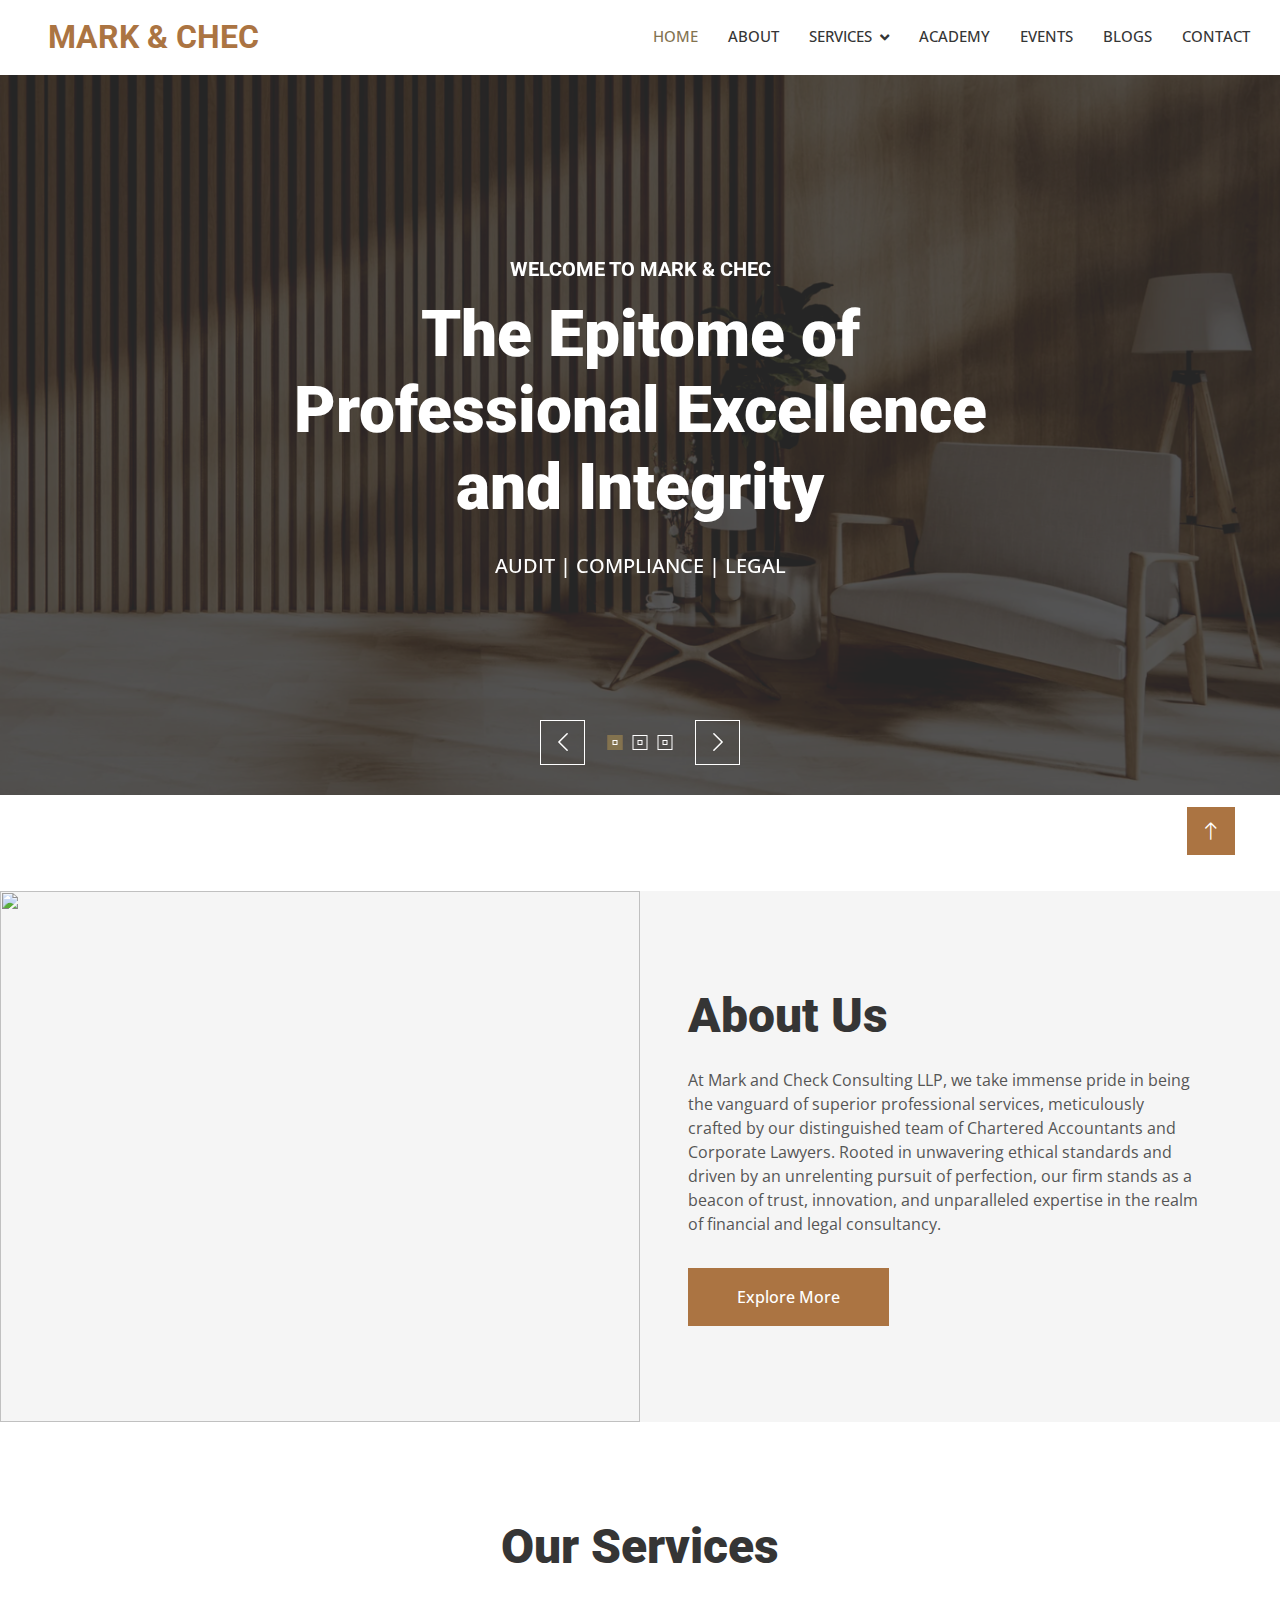
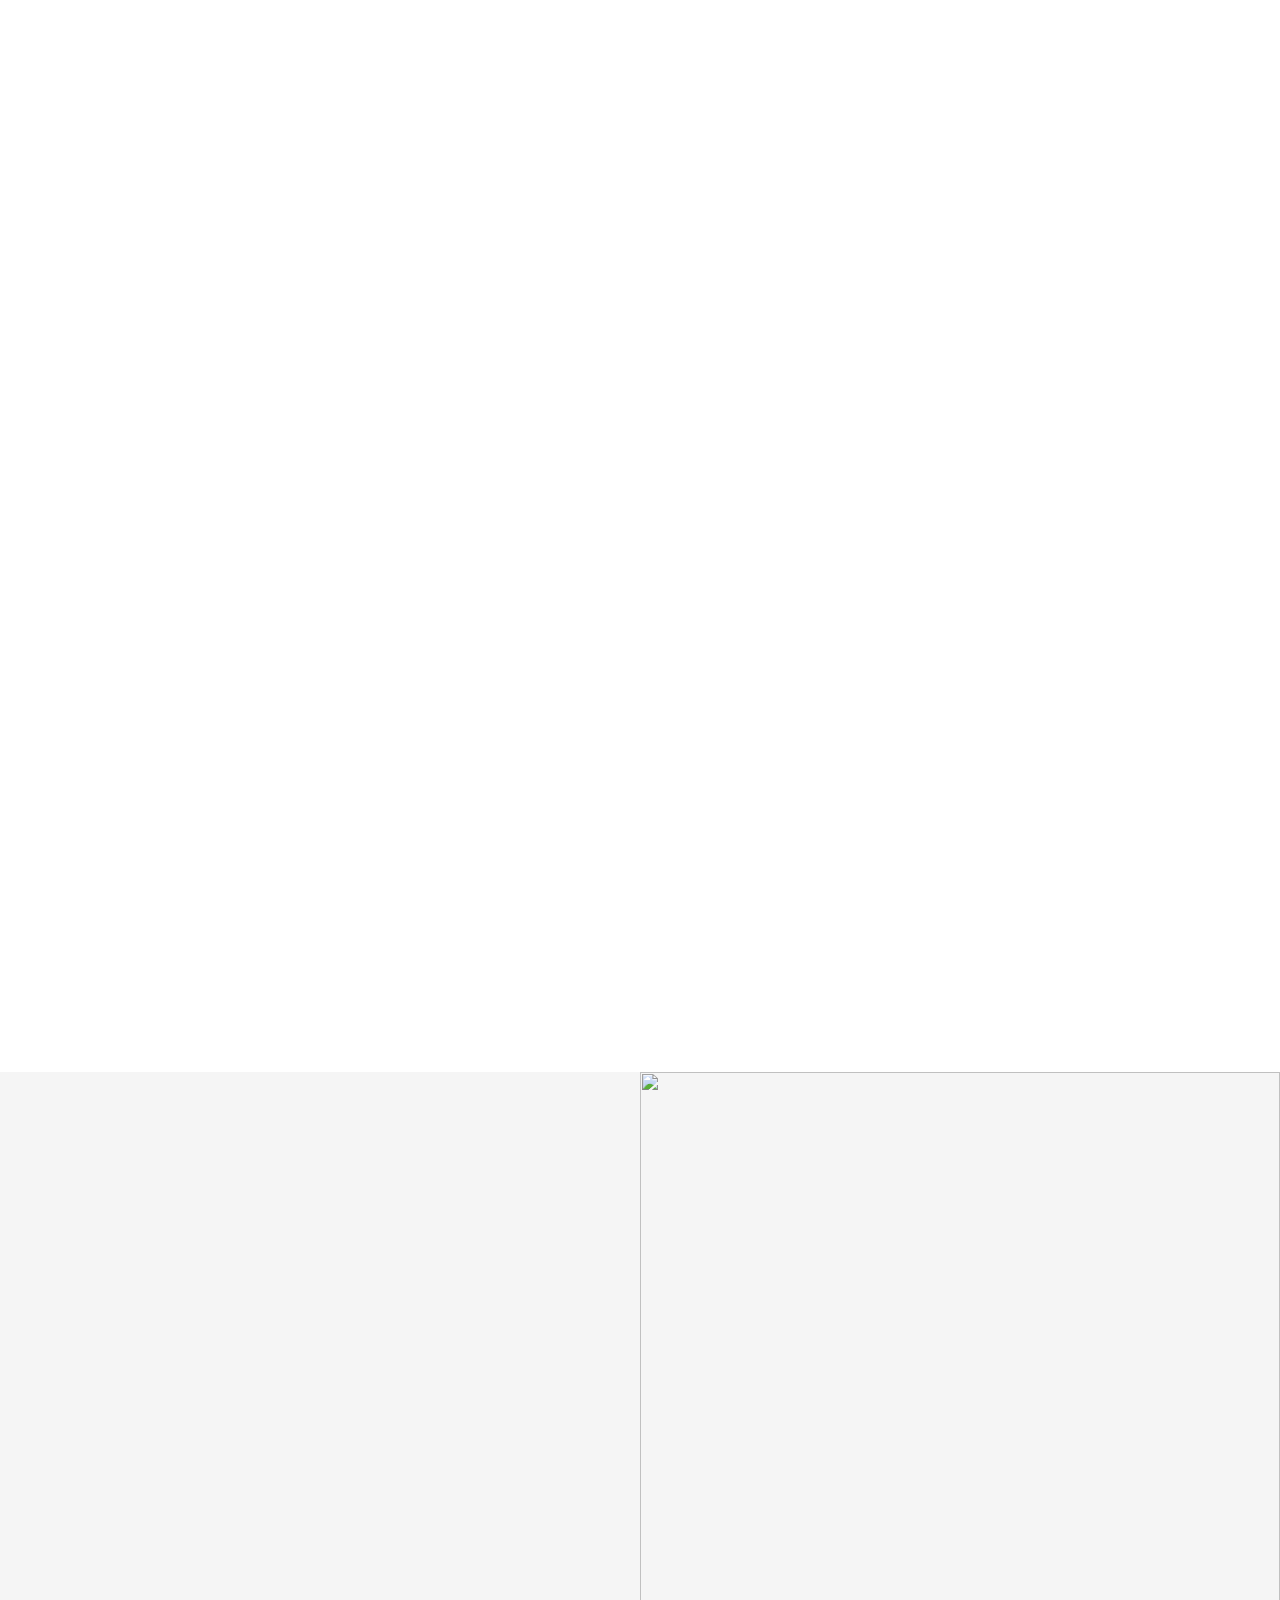
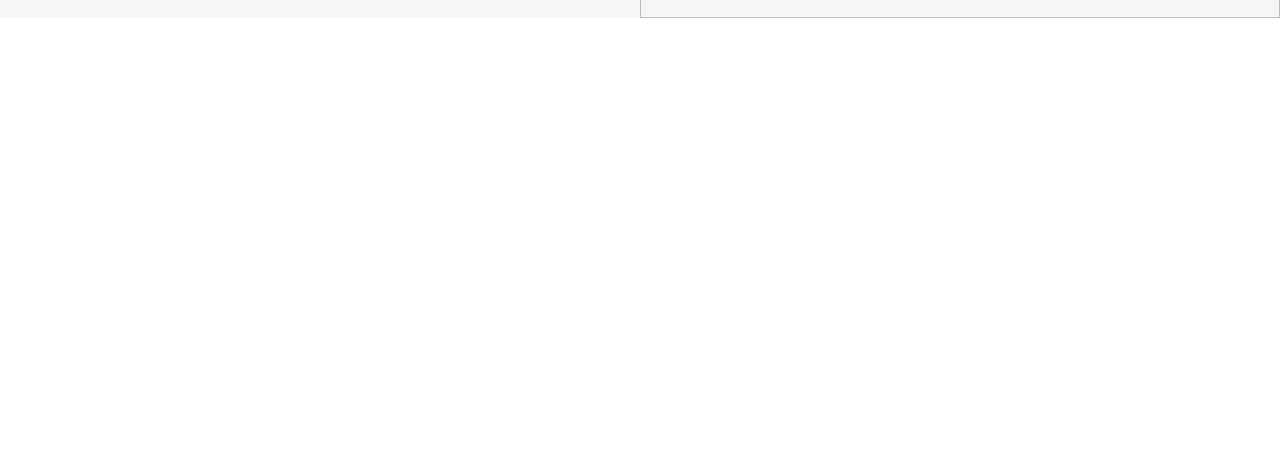
==== commit 57f5bd71: "second commit" ====
--- a/index.html
+++ b/index.html
@@ -84,18 +84,33 @@
             <div class="navbar-nav ms-auto p-4 p-lg-0">
                 <a href="index.html" class="nav-item nav-link active">Home</a>
                 <a href="#about" class="nav-item nav-link">About</a>
-                <!-- <a href="service.html" class="nav-item nav-link">Service</a> -->
-                <!-- <a href="project.html" class="nav-item nav-link">Project</a> -->
-                <!-- <div class="nav-item dropdown">
+                <div class="nav-item dropdown">
                     <a href="#" class="nav-link dropdown-toggle" data-bs-toggle="dropdown">Services</a>
                     <div class="dropdown-menu fade-up m-0">
-                        <a href="feature.html" class="dropdown-item">Business Strategy Consulting </a>
-                        <a href="quote.html" class="dropdown-item">Company Registration and Formation</a>
-                        <a href="team.html" class="dropdown-item">Our Team</a>
-                        <a href="testimonial.html" class="dropdown-item">Testimonial</a>
-                        <a href="404.html" class="dropdown-item">404 Page</a>
-                    </div>
-                </div> -->
+                        <a href="" class="dropdown-item">Company Registration and Formation</a>
+                        <a href="" class="dropdown-item">Corporate Compliance and Legal Documentation</a>
+                        <a href="" class="dropdown-item">Tax Registration</a>
+                        <a href="" class="dropdown-item">Accounting and Bookkeeping</a>
+                        <a href="" class="dropdown-item">Payroll Management</a>
+                        <a href="" class="dropdown-item">Financial Planning and Advisory</a>
+                        <a href="" class="dropdown-item">Trademark and Intellectual Property Registration</a>
+                        <a href="" class="dropdown-item">Business Licenses and Permits</a>
+                        <a href="" class="dropdown-item">Annual Filings and Secretarial Services</a>
+                        <a href="" class="dropdown-item">Business Plan Development</a>
+                        <a href="" class="dropdown-item">Risk Management and Advisory</a>
+                        <a href="" class="dropdown-item">Corporate Structuring and Restructuring</a>
+                        <a href="" class="dropdown-item">Bank Account Opening Assistance</a>
+                        <a href="" class="dropdown-item">Funding and Investor Pitch Deck Preparation</a>
+                        <a href="" class="dropdown-item">Virtual CFO Services</a>
+                        <a href="" class="dropdown-item">Import/Export Code (IEC) Registration</a>
+                        <a href="" class="dropdown-item">Dissolution and Winding Up Services</a>
+                       
+
+                    </div>
+                </div>
+                <a href="" class="nav-item nav-link">Academy</a>
+                <a href="" class="nav-item nav-link">Events</a>
+                <a href="" class="nav-item nav-link">Blogs</a>
                 <a href="#contact" class="nav-item nav-link">Contact</a>
             </div>
             <!-- <a href="" class="btn btn-primary py-4 px-lg-5 d-none d-lg-block">Get A Quote<i class="fa fa-arrow-right ms-3"></i></a> -->
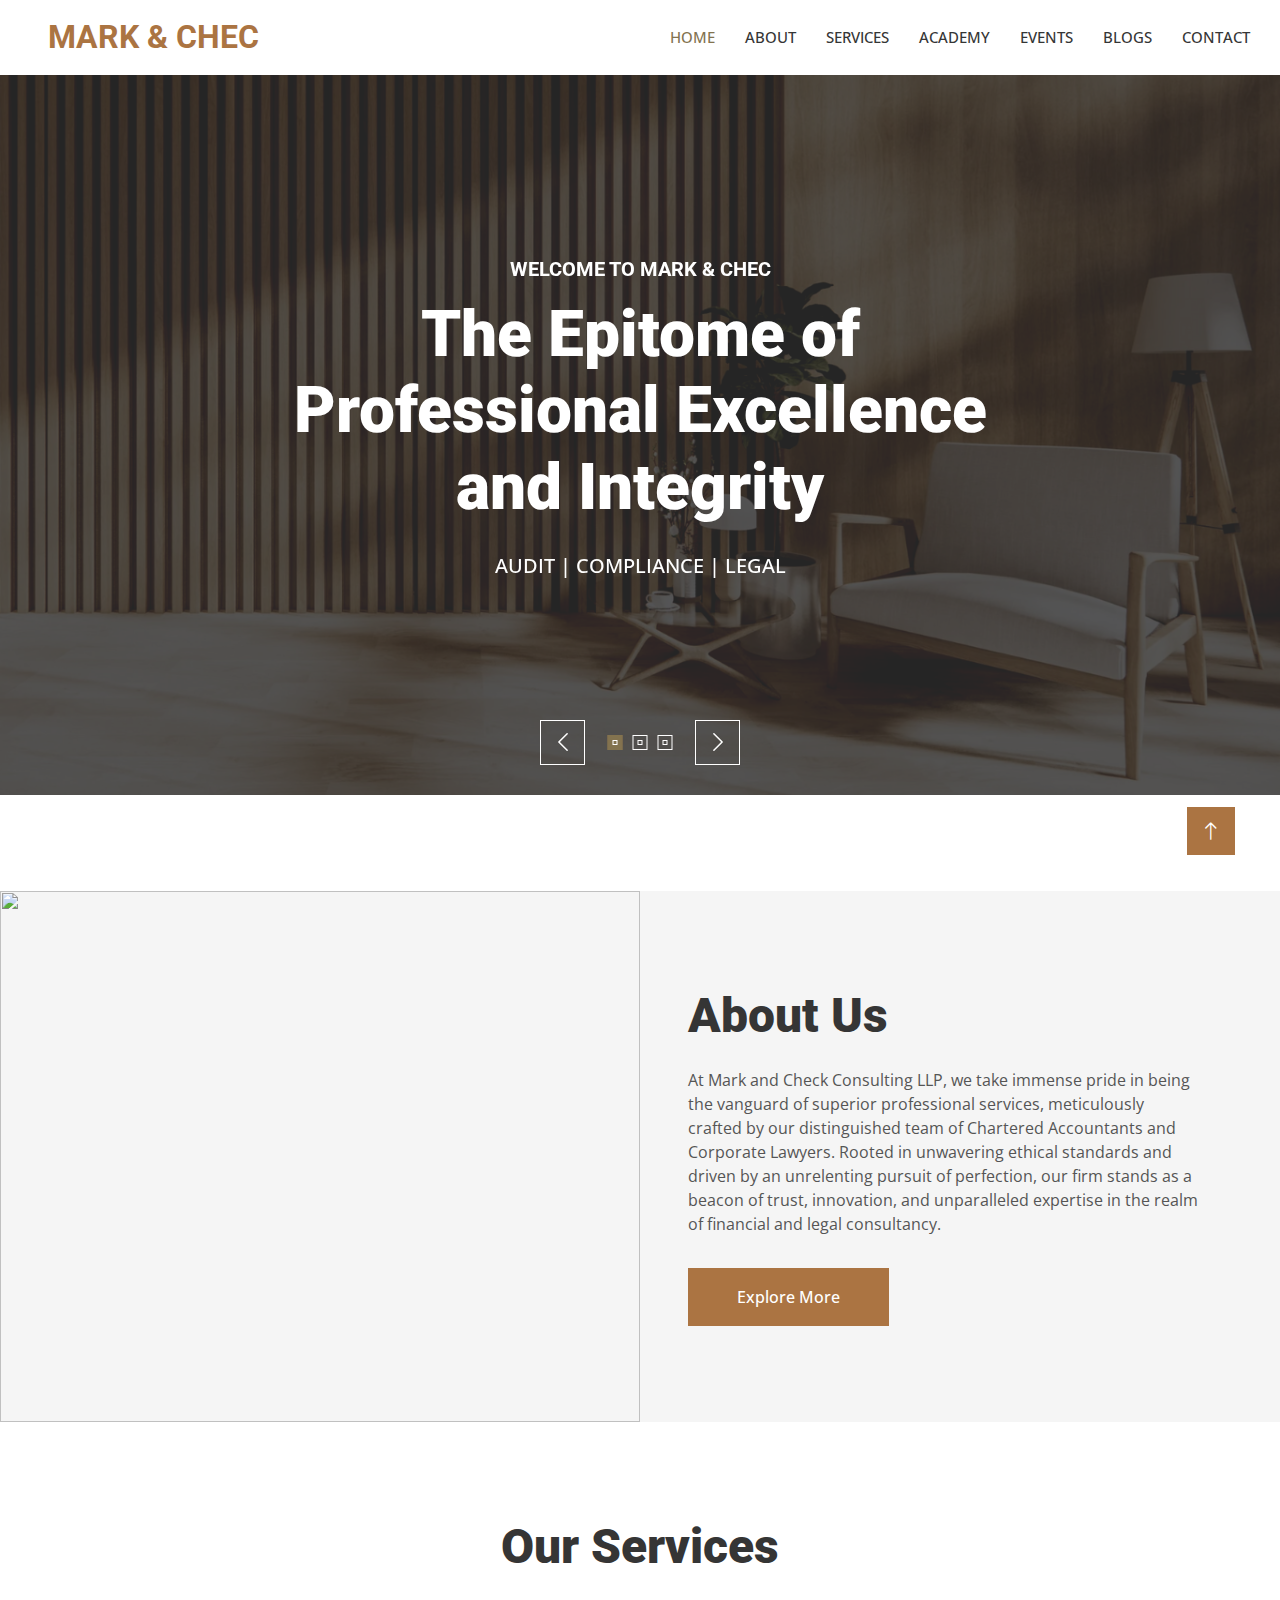
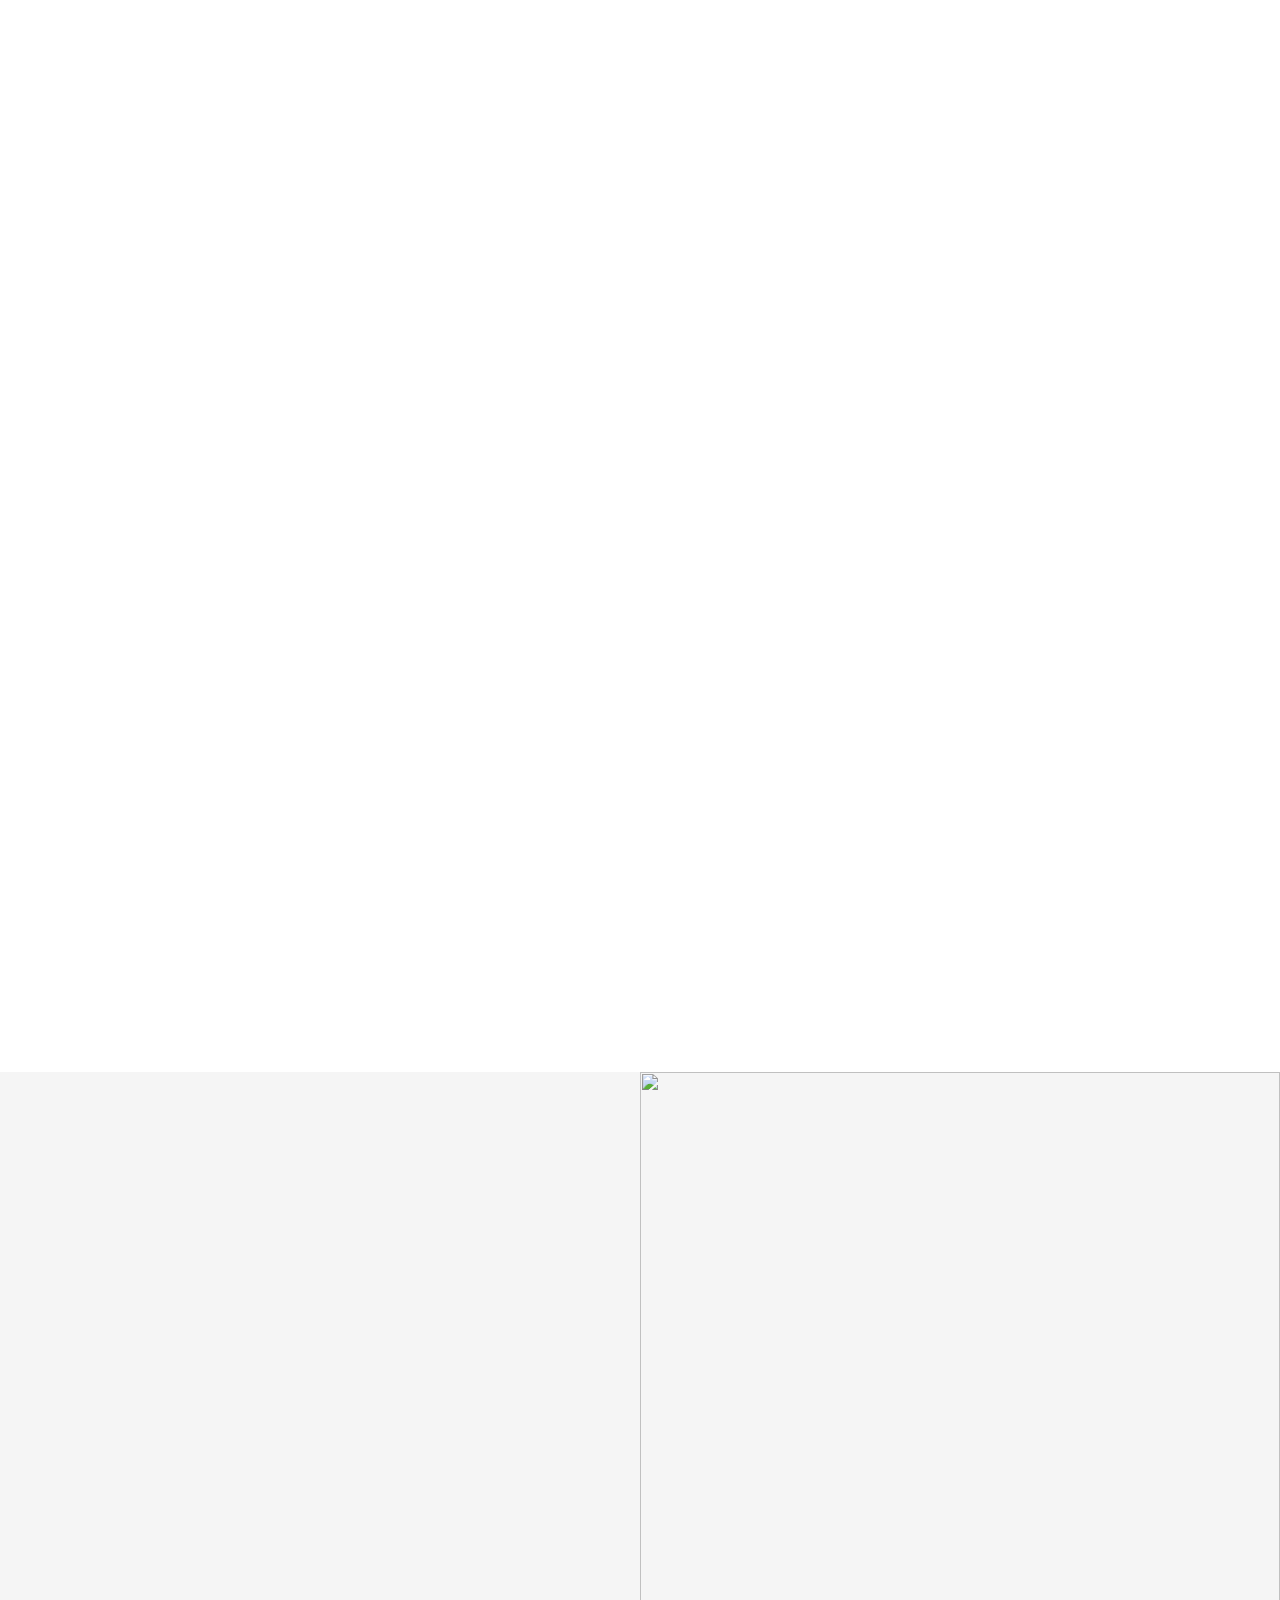
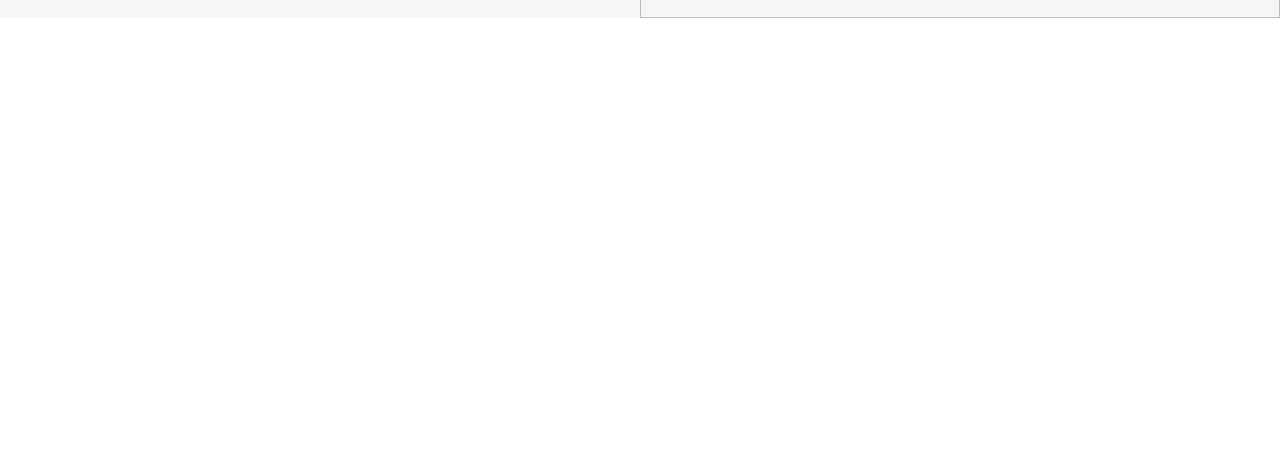
==== commit 982fc67b: "third commit" ====
--- a/index.html
+++ b/index.html
@@ -84,33 +84,12 @@
             <div class="navbar-nav ms-auto p-4 p-lg-0">
                 <a href="index.html" class="nav-item nav-link active">Home</a>
                 <a href="#about" class="nav-item nav-link">About</a>
-                <div class="nav-item dropdown">
-                    <a href="#" class="nav-link dropdown-toggle" data-bs-toggle="dropdown">Services</a>
-                    <div class="dropdown-menu fade-up m-0">
-                        <a href="" class="dropdown-item">Company Registration and Formation</a>
-                        <a href="" class="dropdown-item">Corporate Compliance and Legal Documentation</a>
-                        <a href="" class="dropdown-item">Tax Registration</a>
-                        <a href="" class="dropdown-item">Accounting and Bookkeeping</a>
-                        <a href="" class="dropdown-item">Payroll Management</a>
-                        <a href="" class="dropdown-item">Financial Planning and Advisory</a>
-                        <a href="" class="dropdown-item">Trademark and Intellectual Property Registration</a>
-                        <a href="" class="dropdown-item">Business Licenses and Permits</a>
-                        <a href="" class="dropdown-item">Annual Filings and Secretarial Services</a>
-                        <a href="" class="dropdown-item">Business Plan Development</a>
-                        <a href="" class="dropdown-item">Risk Management and Advisory</a>
-                        <a href="" class="dropdown-item">Corporate Structuring and Restructuring</a>
-                        <a href="" class="dropdown-item">Bank Account Opening Assistance</a>
-                        <a href="" class="dropdown-item">Funding and Investor Pitch Deck Preparation</a>
-                        <a href="" class="dropdown-item">Virtual CFO Services</a>
-                        <a href="" class="dropdown-item">Import/Export Code (IEC) Registration</a>
-                        <a href="" class="dropdown-item">Dissolution and Winding Up Services</a>
-                       
-
-                    </div>
-                </div>
-                <a href="" class="nav-item nav-link">Academy</a>
-                <a href="" class="nav-item nav-link">Events</a>
-                <a href="" class="nav-item nav-link">Blogs</a>
+                <a href="service.html" class="nav-item nav-link">Services</a>
+                    
+                
+                <a href="academy.html" class="nav-item nav-link">Academy</a>
+                <a href="#contact" class="nav-item nav-link">Events</a>
+                <a href="#contact" class="nav-item nav-link">Blogs</a>
                 <a href="#contact" class="nav-item nav-link">Contact</a>
             </div>
             <!-- <a href="" class="btn btn-primary py-4 px-lg-5 d-none d-lg-block">Get A Quote<i class="fa fa-arrow-right ms-3"></i></a> -->
